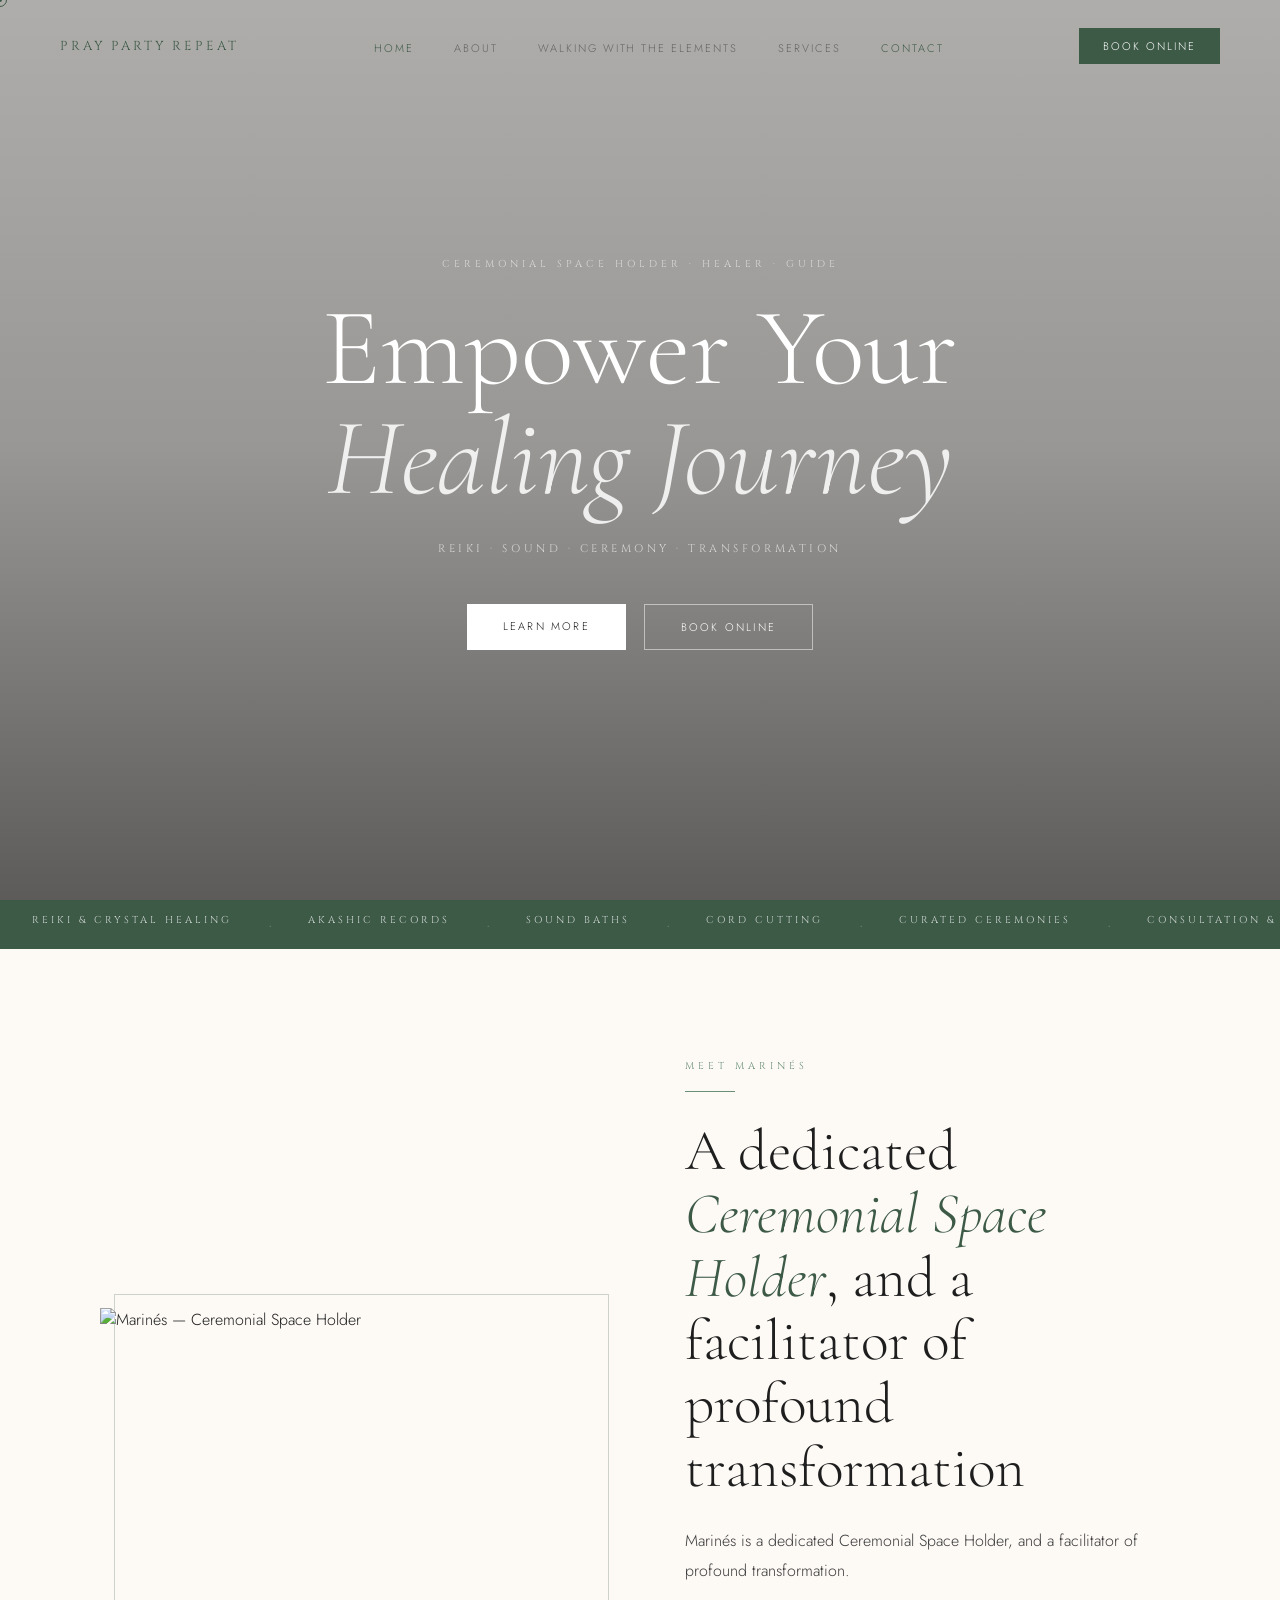
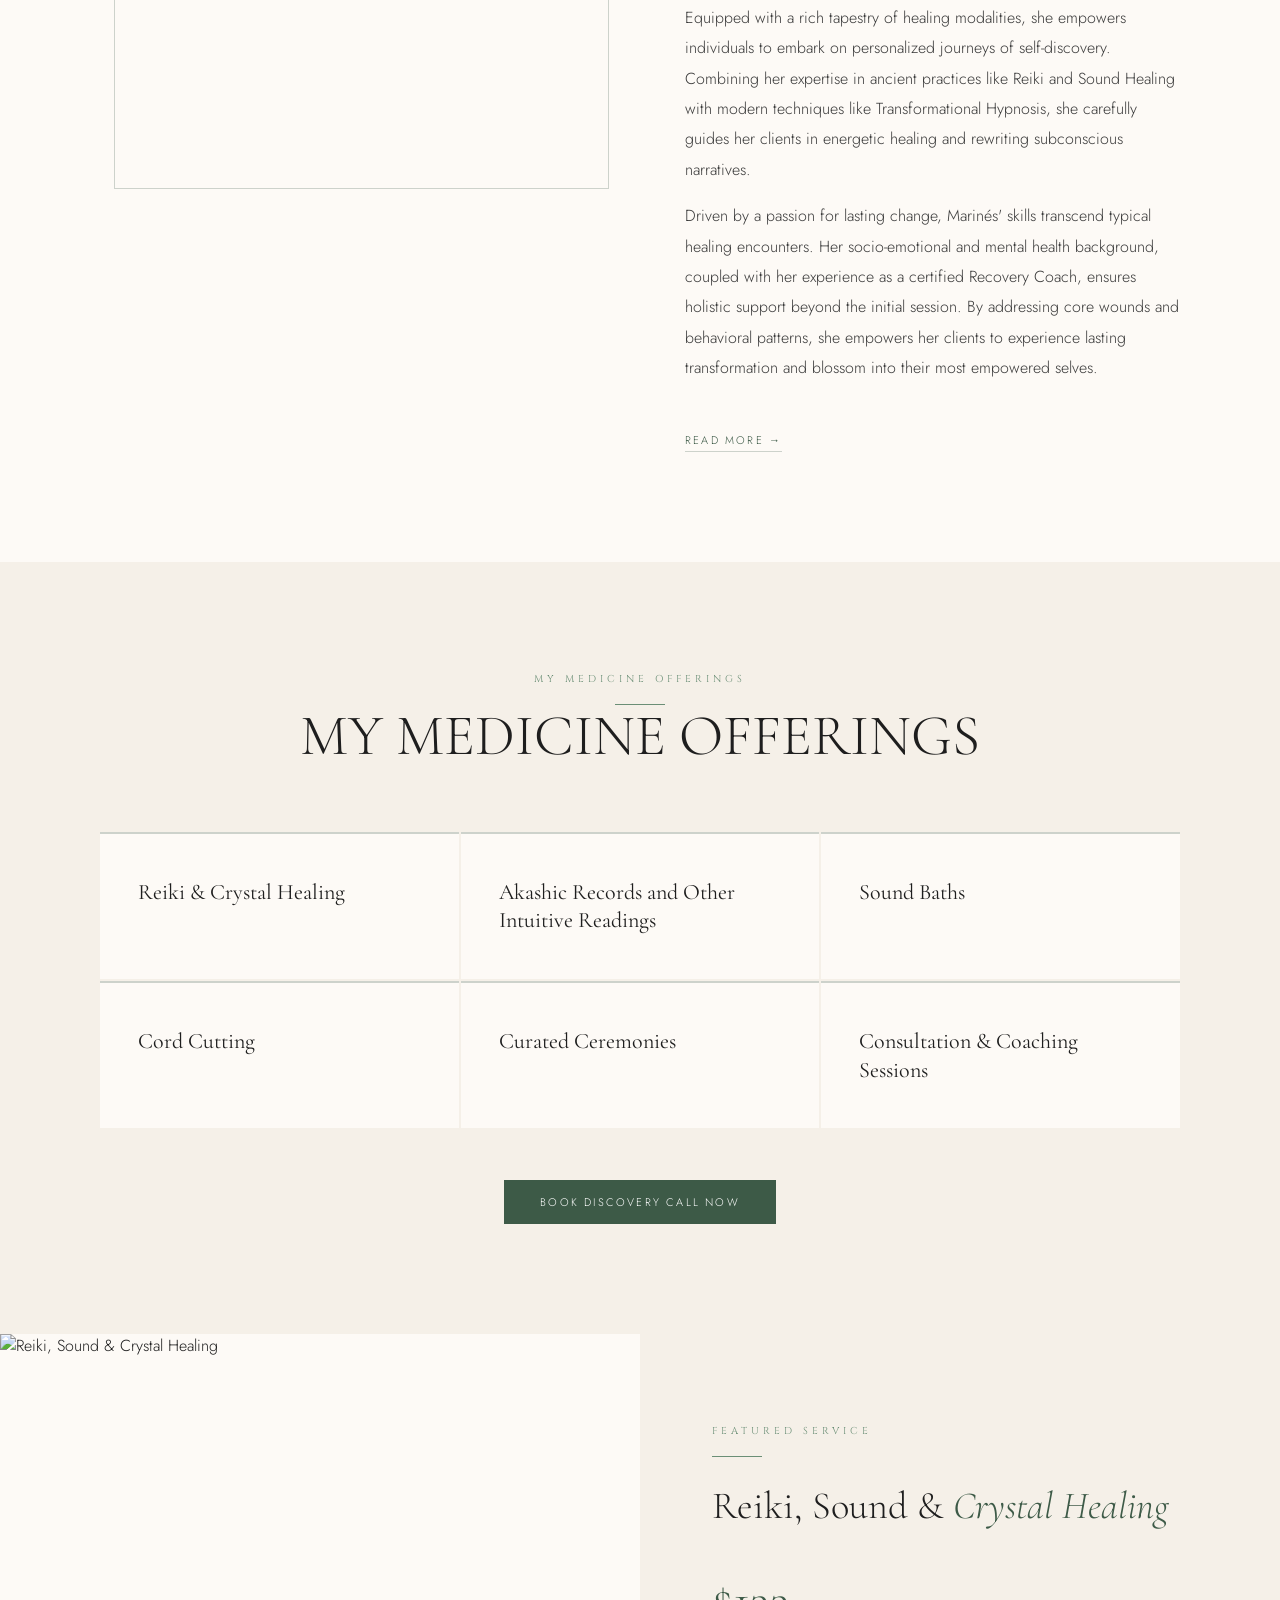
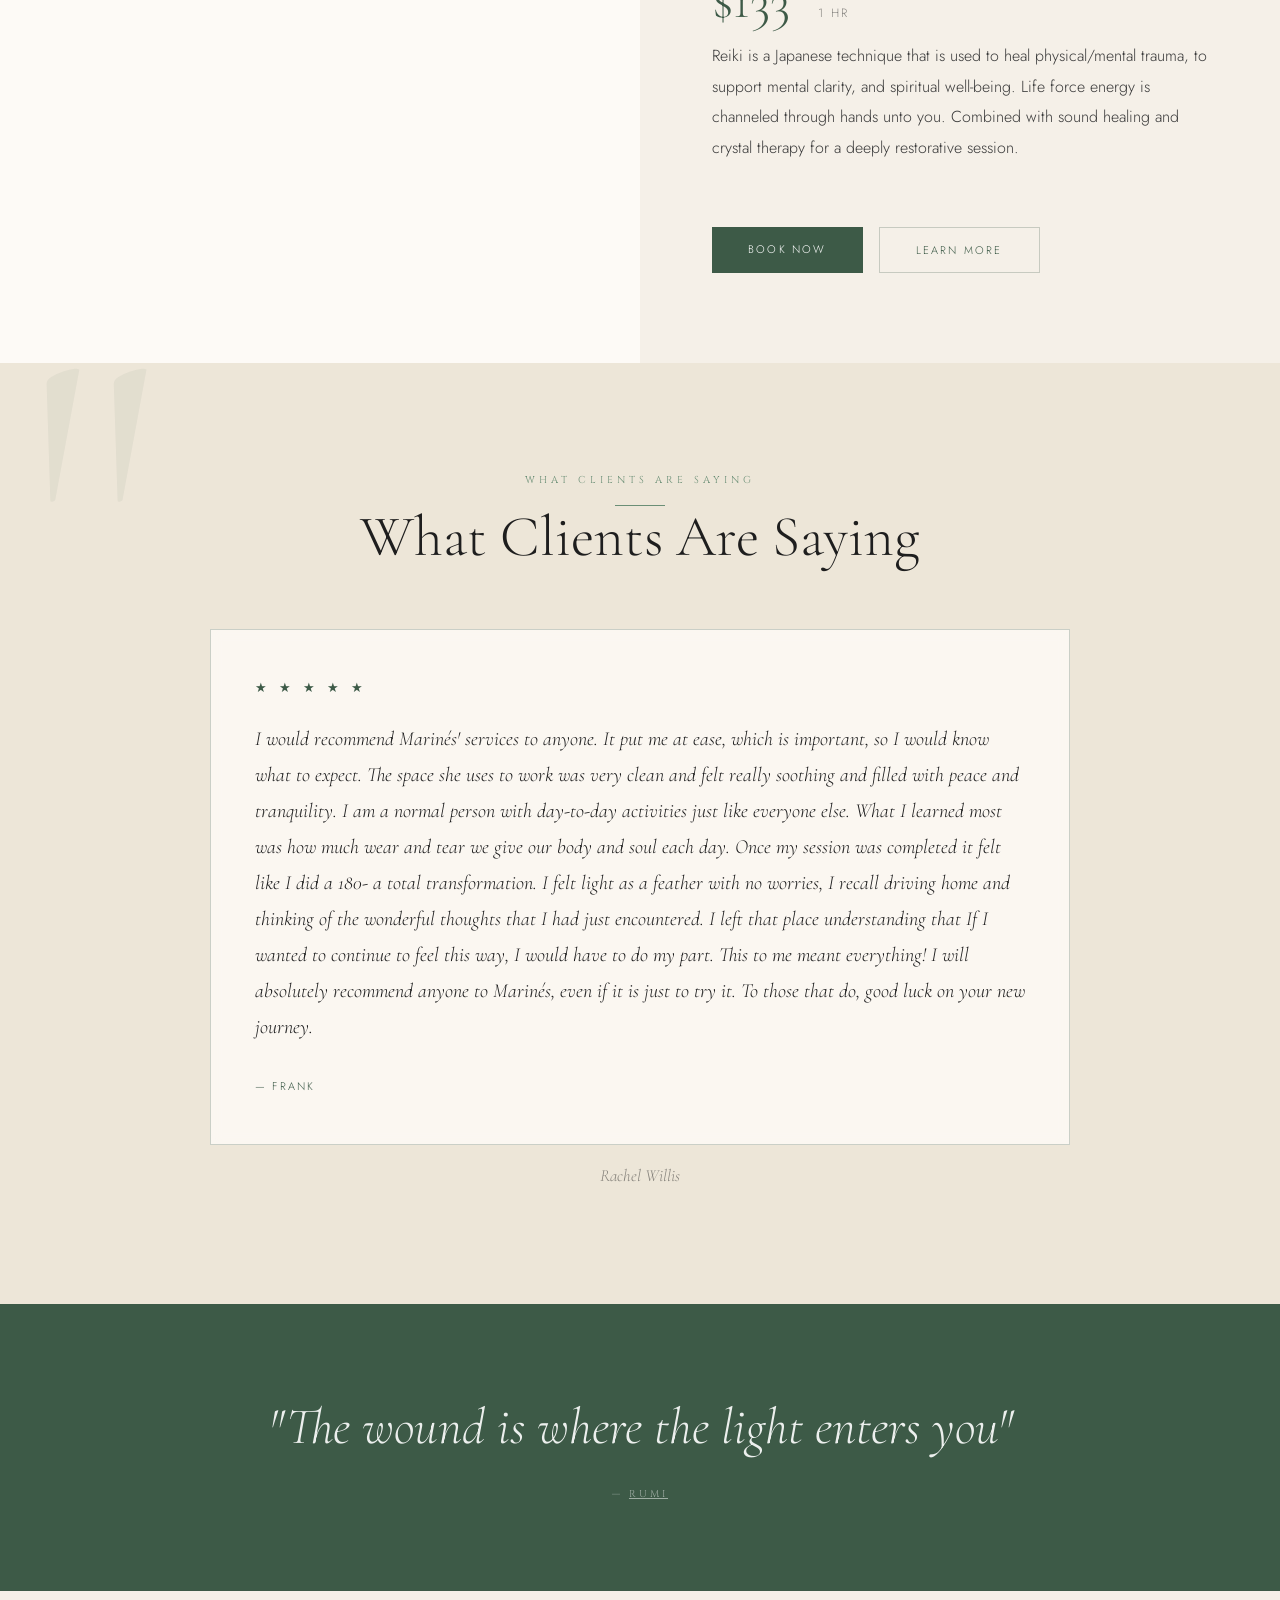
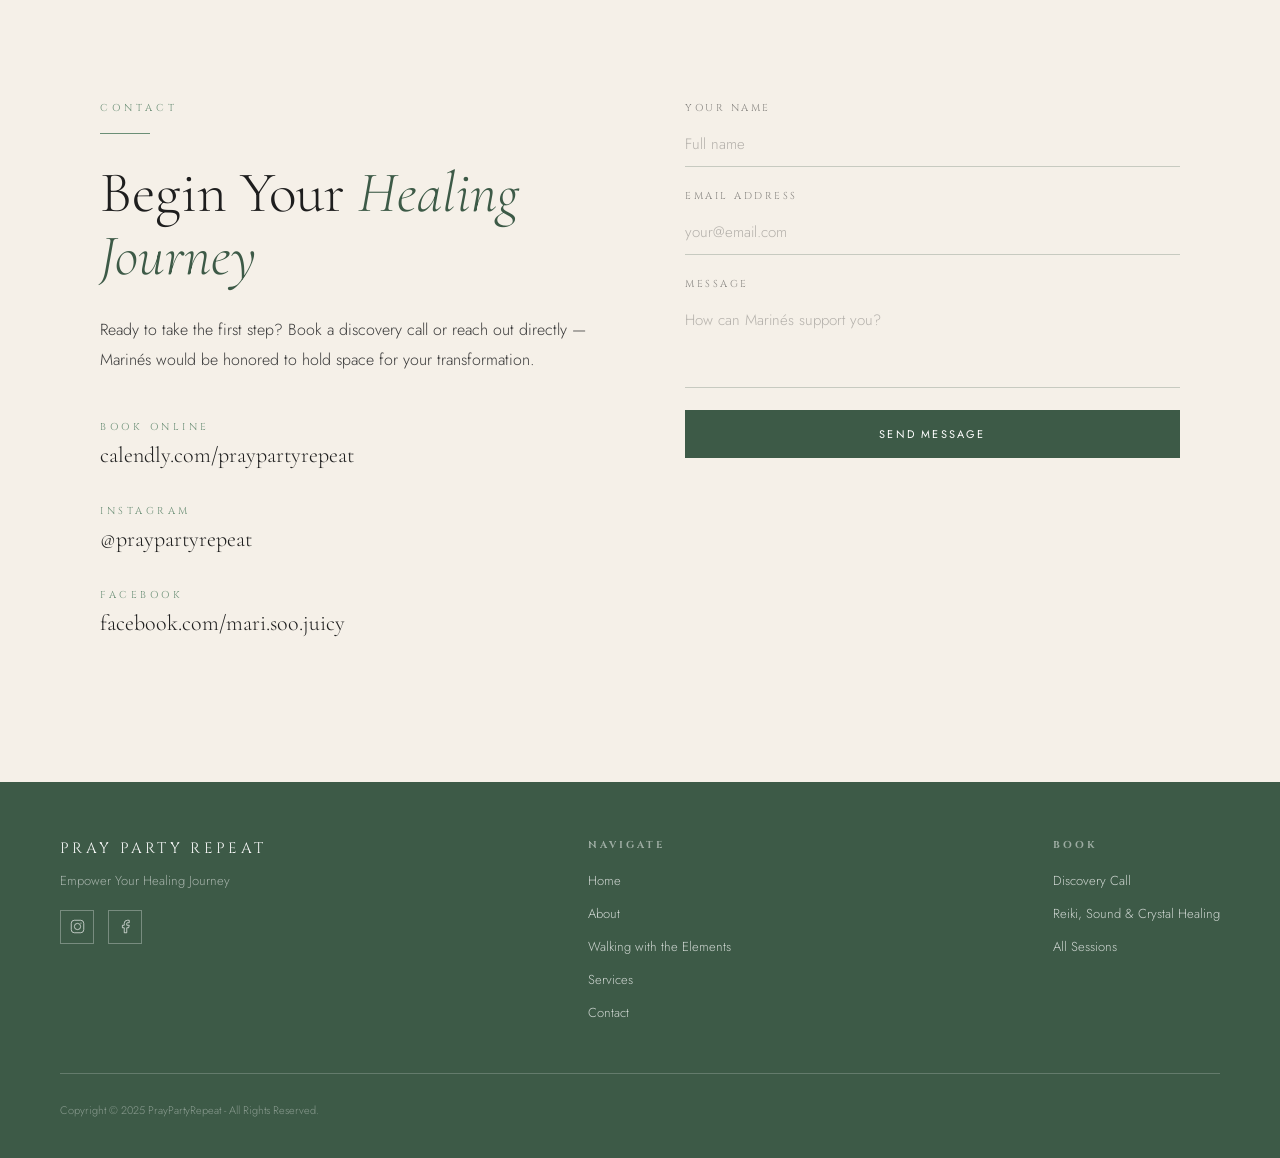
==== index.html @ ddaa94af "Initial commit" ====
<!DOCTYPE html>
<html lang="en">
<head>
<meta charset="UTF-8">
<meta name="viewport" content="width=device-width, initial-scale=1.0">
<title>Home | Praypartyrepeat</title>
<link rel="stylesheet" href="style.css">
<style>

/* ══ HERO ══════════════════════════════════════════════ */
#hero {
  position: relative;
  height: 100vh;
  min-height: 620px;
  display: flex; align-items: center; justify-content: center;
  overflow: hidden;
}
.hero-bg {
  position: absolute; inset: 0;
  background-image: url('https://static.wixstatic.com/media/854f5a_33ec8b5e81774286801f5e6cfd65f35c~mv2.jpg');
  background-size: cover;
  background-position: center;
  animation: kenburns 20s ease-in-out infinite alternate;
  transform-origin: center;
}
@keyframes kenburns {
  0%   { transform: scale(1.06) translate(0,0); }
  100% { transform: scale(1.14) translate(-1%,1.5%); }
}
.hero-overlay {
  position: absolute; inset: 0;
  background: linear-gradient(
    to bottom,
    rgba(30,30,30,0.35) 0%,
    rgba(30,30,30,0.45) 50%,
    rgba(30,30,30,0.72) 100%
  );
}
.hero-content {
  position: relative; z-index: 2;
  text-align: center;
  padding: 0 20px;
  opacity: 0;
  animation: fadeUp 1.3s 0.3s cubic-bezier(0.16,1,0.3,1) forwards;
}
@keyframes fadeUp {
  from { opacity:0; transform:translateY(30px); }
  to   { opacity:1; transform:translateY(0); }
}
.hero-title {
  font-family: 'Cormorant Garamond', serif;
  font-size: clamp(52px, 9vw, 110px);
  font-weight: 300;
  line-height: 1;
  color: #fff;
  margin: 20px 0 28px;
}
.hero-title em { font-style: italic; color: rgba(255,255,255,0.85); }
.hero-sub {
  font-family: 'Cinzel', serif;
  font-size: 11px;
  letter-spacing: 0.32em;
  text-transform: uppercase;
  color: rgba(255,255,255,0.65);
  margin-bottom: 48px;
}
.hero-eyebrow {
  font-family: 'Cinzel', serif;
  font-size: 10px;
  letter-spacing: 0.4em;
  text-transform: uppercase;
  color: rgba(255,255,255,0.6);
}
.hero-ctas { display:flex; gap:18px; justify-content:center; flex-wrap:wrap; }
.btn-white {
  display: inline-block;
  font-family: 'Jost', sans-serif;
  font-size: 11px;
  letter-spacing: 0.2em;
  text-transform: uppercase;
  color: var(--charcoal);
  background: #fff;
  padding: 14px 36px;
  text-decoration: none;
  transition: background 0.3s, color 0.3s;
}
.btn-white:hover { background: #f0f0f0; }
.btn-ghost-white {
  display: inline-block;
  font-family: 'Jost', sans-serif;
  font-size: 11px;
  letter-spacing: 0.2em;
  text-transform: uppercase;
  color: #fff;
  border: 1px solid rgba(255,255,255,0.5);
  padding: 14px 36px;
  text-decoration: none;
  transition: border-color 0.3s, background 0.3s;
}
.btn-ghost-white:hover { border-color: #fff; background: rgba(255,255,255,0.1); }

/* ══ MEET MARINÉS ══════════════════════════════════════ */
#meet {
  background: var(--bg);
}
.meet-grid {
  display: grid;
  grid-template-columns: 1fr 1fr;
  gap: 90px;
  align-items: center;
}
.meet-image-wrap {
  position: relative;
}
.meet-image-wrap::before {
  content: '';
  position: absolute;
  inset: -14px -14px 14px 14px;
  border: 1px solid var(--hairline);
  z-index: 0;
}
.meet-image-wrap img {
  position: relative; z-index: 1;
  width: 100%;
  aspect-ratio: 1/1;
  object-fit: cover;
  display: block;
}
.meet-text .body-text { max-width: 100%; margin-bottom: 16px; }

/* ══ OFFERINGS ═════════════════════════════════════════ */
#offerings {
  background: var(--bg2);
}
.offerings-header {
  text-align: center; margin-bottom: 64px;
}
.offerings-header .section-title { margin: 0 auto 0; }
.offerings-grid {
  display: grid;
  grid-template-columns: repeat(3, 1fr);
  gap: 2px;
  margin-bottom: 52px;
}
.offering-card {
  background: var(--bg);
  padding: 44px 38px;
  border-top: 2px solid var(--hairline);
  position: relative; overflow: hidden;
  transition: background 0.3s;
}
.offering-card::after {
  content: '';
  position: absolute; bottom:0; left:0; right:0; height:2px;
  background: var(--green);
  transform: scaleX(0); transform-origin: left;
  transition: transform 0.4s ease;
}
.offering-card:hover { background: var(--bg3); }
.offering-card:hover::after { transform: scaleX(1); }
.offering-name {
  font-family: 'Cormorant Garamond', serif;
  font-size: 22px;
  font-weight: 400;
  color: var(--charcoal);
  margin-bottom: 0;
  line-height: 1.3;
}
.offerings-cta { text-align: center; }

/* ══ FEATURED SERVICE ══════════════════════════════════ */
#featured {
  background: var(--bg);
  padding: 0;
}
.featured-inner {
  display: grid;
  grid-template-columns: 1fr 1fr;
}
.featured-image {
  position: relative; min-height: 560px; overflow: hidden;
}
.featured-image img {
  position: absolute; inset: 0;
  width: 100%; height: 100%;
  object-fit: cover;
  transition: transform 8s ease;
}
.featured-image:hover img { transform: scale(1.04); }
.featured-content {
  padding: 90px 72px;
  display: flex; flex-direction: column; justify-content: center;
  background: var(--bg2);
}
.featured-meta {
  display: flex; gap: 28px; align-items: baseline;
  margin: 22px 0 14px;
}
.featured-price {
  font-family: 'Cormorant Garamond', serif;
  font-size: 52px;
  font-weight: 300;
  color: var(--green);
  line-height: 1;
}
.featured-dur {
  font-family: 'Jost', sans-serif;
  font-size: 12px;
  letter-spacing: 0.18em;
  text-transform: uppercase;
  color: var(--muted);
}
.featured-content .body-text { max-width: 100%; margin-bottom: 32px; }

/* ══ TESTIMONIAL ═══════════════════════════════════════ */
#testimonials {
  background: var(--bg3);
  position: relative; overflow: hidden;
}
#testimonials::before {
  content: '"';
  position: absolute; top: -80px; left: 24px;
  font-family: 'Cormorant Garamond', serif;
  font-size: 480px;
  color: rgba(61,90,71,0.06);
  line-height: 1; pointer-events: none;
}
.testi-header { text-align: center; margin-bottom: 60px; position: relative; z-index:1; }
.testi-card {
  background: rgba(253,250,246,0.85);
  backdrop-filter: blur(6px);
  border: 1px solid var(--hairline);
  padding: 48px 44px;
  position: relative; z-index: 1;
  max-width: 860px; margin: 0 auto;
}
.testi-stars { color: var(--green); font-size: 13px; letter-spacing: 4px; margin-bottom: 24px; }
.testi-text {
  font-family: 'Cormorant Garamond', serif;
  font-size: 20px; font-weight: 300; font-style: italic;
  line-height: 1.8; color: var(--charcoal);
  margin-bottom: 28px;
}
.testi-author {
  font-family: 'Jost', sans-serif;
  font-size: 11px; letter-spacing: 0.2em; text-transform: uppercase;
  color: var(--green);
}

/* ══ QUOTE BANNER ══════════════════════════════════════ */
#quote-banner {
  background: var(--green);
  padding: 88px 0;
  text-align: center;
}
.quote-text {
  font-family: 'Cormorant Garamond', serif;
  font-size: clamp(28px, 4vw, 52px);
  font-weight: 300; font-style: italic;
  color: rgba(255,255,255,0.9);
  line-height: 1.4;
  margin-bottom: 16px;
}
.quote-attr {
  font-family: 'Cinzel', serif;
  font-size: 10px; letter-spacing: 0.3em; text-transform: uppercase;
  color: rgba(255,255,255,0.5);
}
.quote-attr a { color: inherit; }

/* ══ CONTACT ═══════════════════════════════════════════ */
#contact {
  background: var(--bg2);
}
.contact-grid {
  display: grid; grid-template-columns: 1fr 1fr; gap: 90px; align-items: start;
}
.contact-item { margin-bottom: 36px; }
.contact-label {
  font-family: 'Cinzel', serif; font-size: 10px; letter-spacing: 0.35em;
  text-transform: uppercase; color: var(--green-lt); margin-bottom: 8px; display: block;
}
.contact-value {
  font-family: 'Cormorant Garamond', serif;
  font-size: 22px; font-weight: 300; color: var(--charcoal); text-decoration: none;
  transition: color 0.3s;
}
.contact-value:hover { color: var(--green); }
.contact-form { display: flex; flex-direction: column; gap: 22px; }

/* ══ RESPONSIVE ════════════════════════════════════════ */
@media (max-width: 900px) {
  .meet-grid, .featured-inner, .contact-grid { grid-template-columns: 1fr; gap: 48px; }
  .featured-image { min-height: 300px; }
  .featured-content { padding: 56px 24px; }
  .offerings-grid { grid-template-columns: 1fr 1fr; }
}
@media (max-width: 600px) {
  .offerings-grid { grid-template-columns: 1fr; }
}
</style>
</head>
<body>

<!-- ══ HERO ══════════════════════════════════════════ -->
<section id="hero">
  <div class="hero-bg"></div>
  <div class="hero-overlay"></div>
  <div class="hero-content">
    <span class="hero-eyebrow">Ceremonial Space Holder · Healer · Guide</span>
    <h1 class="hero-title">Empower Your<br><em>Healing Journey</em></h1>
    <p class="hero-sub">Reiki · Sound · Ceremony · Transformation</p>
    <div class="hero-ctas">
      <a href="#meet" class="btn-white">Learn More</a>
      <a href="https://calendly.com/praypartyrepeat" target="_blank" class="btn-ghost-white">Book Online</a>
    </div>
  </div>
</section>

<!-- ══ MARQUEE ════════════════════════════════════════ -->
<div class="marquee-strip">
  <div class="marquee-track">
    <span class="marquee-item">Reiki &amp; Crystal Healing</span><span class="marquee-sep">·</span>
    <span class="marquee-item">Akashic Records</span><span class="marquee-sep">·</span>
    <span class="marquee-item">Sound Baths</span><span class="marquee-sep">·</span>
    <span class="marquee-item">Cord Cutting</span><span class="marquee-sep">·</span>
    <span class="marquee-item">Curated Ceremonies</span><span class="marquee-sep">·</span>
    <span class="marquee-item">Consultation &amp; Coaching</span><span class="marquee-sep">·</span>
    <span class="marquee-item">Transformational Hypnosis</span><span class="marquee-sep">·</span>
    <span class="marquee-item">Recovery Coaching</span><span class="marquee-sep">·</span>
    <!-- duplicate for seamless loop -->
    <span class="marquee-item">Reiki &amp; Crystal Healing</span><span class="marquee-sep">·</span>
    <span class="marquee-item">Akashic Records</span><span class="marquee-sep">·</span>
    <span class="marquee-item">Sound Baths</span><span class="marquee-sep">·</span>
    <span class="marquee-item">Cord Cutting</span><span class="marquee-sep">·</span>
    <span class="marquee-item">Curated Ceremonies</span><span class="marquee-sep">·</span>
    <span class="marquee-item">Consultation &amp; Coaching</span><span class="marquee-sep">·</span>
    <span class="marquee-item">Transformational Hypnosis</span><span class="marquee-sep">·</span>
    <span class="marquee-item">Recovery Coaching</span><span class="marquee-sep">·</span>
  </div>
</div>

<!-- ══ MEET MARINÉS ══════════════════════════════════ -->
<section id="meet">
  <div class="container">
    <div class="meet-grid">
      <div class="meet-image-wrap reveal">
        <img
          src="https://static.wixstatic.com/media/854f5a_abb4bfe8234c4489b381d0831a2d2a1b~mv2.jpeg/v1/crop/x_105,y_0,w_796,h_796/fill/w_840,h_840,al_c,q_85,usm_0.66_1.00_0.01,enc_avif,quality_auto/unnamed.jpeg"
          alt="Marinés — Ceremonial Space Holder"
        />
      </div>
      <div class="meet-text reveal d2">
        <span class="eyebrow">Meet Marinés</span>
        <div class="hairline"></div>
        <h2 class="section-title">A dedicated <em>Ceremonial Space Holder</em>, and a facilitator of profound transformation</h2>
        <p class="body-text">
          Marinés is a dedicated Ceremonial Space Holder, and a facilitator of profound transformation.
        </p>
        <p class="body-text" style="margin-top:14px;">
          Equipped with a rich tapestry of healing modalities, she empowers individuals to embark on personalized journeys of self-discovery. Combining her expertise in ancient practices like Reiki and Sound Healing with modern techniques like Transformational Hypnosis, she carefully guides her clients in energetic healing and rewriting subconscious narratives.
        </p>
        <p class="body-text" style="margin-top:14px;">
          Driven by a passion for lasting change, Marinés' skills transcend typical healing encounters. Her socio-emotional and mental health background, coupled with her experience as a certified Recovery Coach, ensures holistic support beyond the initial session. By addressing core wounds and behavioral patterns, she empowers her clients to experience lasting transformation and blossom into their most empowered selves.
        </p>
        <a href="about.html" class="text-link" style="margin-top:32px;">Read More →</a>
      </div>
    </div>
  </div>
</section>

<!-- ══ MY MEDICINE OFFERINGS ════════════════════════ -->
<section id="offerings">
  <div class="container">
    <div class="offerings-header reveal">
      <span class="eyebrow">My Medicine Offerings</span>
      <div class="hairline" style="margin:0 auto 0;"></div>
      <h2 class="section-title" style="text-align:center;">MY MEDICINE OFFERINGS</h2>
    </div>
    <div class="offerings-grid">
      <div class="offering-card reveal d1">
        <p class="offering-name">Reiki &amp; Crystal Healing</p>
      </div>
      <div class="offering-card reveal d2">
        <p class="offering-name">Akashic Records and Other Intuitive Readings</p>
      </div>
      <div class="offering-card reveal d3">
        <p class="offering-name">Sound Baths</p>
      </div>
      <div class="offering-card reveal d1">
        <p class="offering-name">Cord Cutting</p>
      </div>
      <div class="offering-card reveal d2">
        <p class="offering-name">Curated Ceremonies</p>
      </div>
      <div class="offering-card reveal d3">
        <p class="offering-name">Consultation &amp; Coaching Sessions</p>
      </div>
    </div>
    <div class="offerings-cta reveal">
      <a href="https://calendly.com/praypartyrepeat/discoverycall" target="_blank" class="btn-green">Book Discovery Call Now</a>
    </div>
  </div>
</section>

<!-- ══ FEATURED SERVICE ══════════════════════════════ -->
<section id="featured">
  <div class="featured-inner">
    <div class="featured-image">
      <img
        src="https://static.wixstatic.com/media/aedf10ba6399447b826d02bc75d03bd6.jpg/v1/fill/w_1200,h_800,al_c,q_85,usm_0.66_1.00_0.01,enc_avif,quality_auto/aedf10ba6399447b826d02bc75d03bd6.jpg"
        alt="Reiki, Sound &amp; Crystal Healing"
      />
    </div>
    <div class="featured-content">
      <span class="eyebrow">Featured Service</span>
      <div class="hairline"></div>
      <h2 class="section-title" style="font-size:clamp(30px,3vw,46px);">
        <a href="services.html" style="text-decoration:none;color:inherit;">Reiki, Sound &amp; <em>Crystal Healing</em></a>
      </h2>
      <div class="featured-meta">
        <span class="featured-price">$133</span>
        <span class="featured-dur">1 hr</span>
      </div>
      <p class="body-text">
        Reiki is a Japanese technique that is used to heal physical/mental trauma, to support mental clarity, and spiritual well-being. Life force energy is channeled through hands unto you. Combined with sound healing and crystal therapy for a deeply restorative session.
      </p>
      <div style="margin-top:32px; display:flex; gap:16px; flex-wrap:wrap;">
        <a href="https://calendly.com/praypartyrepeat/remotehealing" target="_blank" class="btn-green">Book Now</a>
        <a href="services.html" class="btn-outline">Learn More</a>
      </div>
    </div>
  </div>
</section>

<!-- ══ TESTIMONIALS ══════════════════════════════════ -->
<section id="testimonials">
  <div class="container">
    <div class="testi-header reveal">
      <span class="eyebrow">What Clients Are Saying</span>
      <div class="hairline" style="margin:0 auto;"></div>
      <h2 class="section-title" style="text-align:center;">What Clients Are Saying</h2>
    </div>
    <div class="testi-card reveal d2">
      <div class="testi-stars">★ ★ ★ ★ ★</div>
      <p class="testi-text">
        I would recommend Marinés' services to anyone. It put me at ease, which is important, so I would know what to expect. The space she uses to work was very clean and felt really soothing and filled with peace and tranquility. I am a normal person with day-to-day activities just like everyone else. What I learned most was how much wear and tear we give our body and soul each day. Once my session was completed it felt like I did a 180- a total transformation. I felt light as a feather with no worries, I recall driving home and thinking of the wonderful thoughts that I had just encountered. I left that place understanding that If I wanted to continue to feel this way, I would have to do my part. This to me meant everything! I will absolutely recommend anyone to Marinés, even if it is just to try it. To those that do, good luck on your new journey.
      </p>
      <span class="testi-author">— Frank</span>
    </div>
    <div style="text-align:center; margin-top:20px; color: var(--muted); font-family:'Cormorant Garamond',serif; font-size:17px; font-style:italic; padding-bottom:8px;" class="reveal d3">
      Rachel Willis
    </div>
  </div>
</section>

<!-- ══ QUOTE BANNER ══════════════════════════════════ -->
<section id="quote-banner">
  <div class="container">
    <p class="quote-text reveal">"The wound is where the light enters you"</p>
    <span class="quote-attr reveal d2">— <a href="https://meetlalo.com/" target="_blank">Rumi</a></span>
  </div>
</section>

<!-- ══ CONTACT ════════════════════════════════════════ -->
<section id="contact">
  <div class="container">
    <div class="contact-grid">
      <div class="reveal">
        <span class="eyebrow">Contact</span>
        <div class="hairline"></div>
        <h2 class="section-title">Begin Your <em>Healing Journey</em></h2>
        <p class="body-text" style="margin-bottom:44px;">
          Ready to take the first step? Book a discovery call or reach out directly — Marinés would be honored to hold space for your transformation.
        </p>
        <div class="contact-item">
          <span class="contact-label">Book Online</span>
          <a href="https://calendly.com/praypartyrepeat" target="_blank" class="contact-value">calendly.com/praypartyrepeat</a>
        </div>
        <div class="contact-item">
          <span class="contact-label">Instagram</span>
          <a href="https://www.instagram.com/praypartyrepeat/" target="_blank" class="contact-value">@praypartyrepeat</a>
        </div>
        <div class="contact-item">
          <span class="contact-label">Facebook</span>
          <a href="https://www.facebook.com/mari.soo.juicy" target="_blank" class="contact-value">facebook.com/mari.soo.juicy</a>
        </div>
      </div>
      <div class="reveal d2">
        <form class="contact-form" onsubmit="return false;">
          <div class="form-field">
            <label class="form-label">Your Name</label>
            <input class="form-input" type="text" placeholder="Full name">
          </div>
          <div class="form-field">
            <label class="form-label">Email Address</label>
            <input class="form-input" type="email" placeholder="your@email.com">
          </div>
          <div class="form-field">
            <label class="form-label">Message</label>
            <textarea class="form-textarea" placeholder="How can Marinés support you?"></textarea>
          </div>
          <div>
            <button type="submit" class="btn-green" style="width:100%;padding:16px;border:none;font-size:11px;letter-spacing:0.2em;text-transform:uppercase;font-family:'Jost',sans-serif;">Send Message</button>
          </div>
        </form>
      </div>
    </div>
  </div>
</section>

<script src="nav.js"></script>
</body>
</html>
---- style.css ----
/* ═══════════════════════════════════════════════
   PRAY PARTY REPEAT — SHARED STYLES
   Palette: original site warm whites / sage greens
   Structure: inoneheart layout system
═══════════════════════════════════════════════ */

@import url('https://fonts.googleapis.com/css2?family=Cormorant+Garamond:ital,wght@0,300;0,400;0,600;1,300;1,400&family=Cinzel:wght@400;500&family=Jost:wght@300;400;500&display=swap');

*, *::before, *::after { margin: 0; padding: 0; box-sizing: border-box; }

:root {
  --bg:       #FDFAF6;
  --bg2:      #F5F0E8;
  --bg3:      #EDE6D8;
  --green:    #3D5A47;
  --green2:   #4E7060;
  --green-lt: #6B8F76;
  --green-dim: rgba(61,90,71,0.08);
  --charcoal: #1E1E1E;
  --body:     #3A3A3A;
  --muted:    rgba(30,30,30,0.5);
  --hairline:  rgba(61,90,71,0.25);
  --white:    #FFFFFF;
}

html { scroll-behavior: smooth; }

body {
  background: var(--bg);
  color: var(--charcoal);
  font-family: 'Jost', sans-serif;
  font-weight: 300;
  overflow-x: hidden;
  cursor: none;
}

/* ── CURSOR ──────────────────────────────── */
html, html *, html *::before, html *::after { cursor: none !important; }
#cursor {
  width: 14px; height: 14px;
  border: 1px solid var(--green);
  border-radius: 50%;
  position: fixed; top: 0; left: 0;
  pointer-events: none; z-index: 9999;
  transition: transform 0.15s ease, background 0.15s ease;
  margin: -7px 0 0 -7px;
}
#cursor-dot {
  width: 4px; height: 4px;
  background: var(--green);
  border-radius: 50%;
  position: fixed; top: 0; left: 0;
  pointer-events: none; z-index: 9999;
  margin: -2px 0 0 -2px;
}

/* ── NAV ──────────────────────────────────── */
nav {
  position: fixed; top: 0; left: 0; right: 0;
  z-index: 100;
  padding: 28px 60px;
  display: flex; align-items: center; justify-content: space-between;
  transition: background 0.4s, backdrop-filter 0.4s, padding 0.4s, box-shadow 0.4s;
}
nav.scrolled {
  background: rgba(253,250,246,0.92);
  backdrop-filter: blur(16px);
  -webkit-backdrop-filter: blur(16px);
  padding: 16px 60px;
  box-shadow: 0 1px 0 var(--hairline);
}
.nav-brand {
  font-family: 'Cinzel', serif;
  font-size: 13px;
  letter-spacing: 0.22em;
  color: var(--green);
  text-decoration: none;
  text-transform: uppercase;
}
.nav-links {
  display: flex; gap: 40px; list-style: none;
}
.nav-links a {
  font-family: 'Jost', sans-serif;
  font-size: 11px;
  letter-spacing: 0.18em;
  text-transform: uppercase;
  color: var(--muted);
  text-decoration: none;
  transition: color 0.3s;
}
.nav-links a:hover,
.nav-links a.active { color: var(--green); }
.nav-cta {
  font-family: 'Jost', sans-serif;
  font-size: 11px;
  letter-spacing: 0.18em;
  text-transform: uppercase;
  color: var(--white);
  background: var(--green);
  padding: 10px 24px;
  text-decoration: none;
  transition: background 0.3s;
}
.nav-cta:hover { background: var(--green2); }

/* ── SECTION SHARED ──────────────────────── */
section { padding: 110px 0; }
.container { max-width: 1200px; margin: 0 auto; padding: 0 60px; }

.eyebrow {
  font-family: 'Cinzel', serif;
  font-size: 10px;
  letter-spacing: 0.4em;
  text-transform: uppercase;
  color: var(--green-lt);
  display: block;
  margin-bottom: 18px;
}
.hairline { width: 50px; height: 1px; background: var(--green-lt); margin-bottom: 28px; }
.section-title {
  font-family: 'Cormorant Garamond', serif;
  font-size: clamp(38px, 4.5vw, 58px);
  font-weight: 300;
  line-height: 1.1;
  margin-bottom: 26px;
  color: var(--charcoal);
}
.section-title em { font-style: italic; color: var(--green); }
.body-text {
  font-size: 16px;
  line-height: 1.9;
  color: var(--body);
  max-width: 580px;
}

/* ── BUTTONS ──────────────────────────────── */
.btn-green {
  display: inline-block;
  font-family: 'Jost', sans-serif;
  font-size: 11px;
  letter-spacing: 0.2em;
  text-transform: uppercase;
  color: var(--white);
  background: var(--green);
  padding: 14px 36px;
  text-decoration: none;
  border: none;
  transition: background 0.3s;
}
.btn-green:hover { background: var(--green2); }
.btn-outline {
  display: inline-block;
  font-family: 'Jost', sans-serif;
  font-size: 11px;
  letter-spacing: 0.2em;
  text-transform: uppercase;
  color: var(--green);
  border: 1px solid var(--hairline);
  padding: 14px 36px;
  text-decoration: none;
  transition: border-color 0.3s, background 0.3s, color 0.3s;
}
.btn-outline:hover { border-color: var(--green); background: var(--green-dim); }
.text-link {
  display: inline-block;
  font-family: 'Jost', sans-serif;
  font-size: 11px;
  letter-spacing: 0.2em;
  text-transform: uppercase;
  color: var(--green);
  text-decoration: none;
  border-bottom: 1px solid var(--hairline);
  padding-bottom: 3px;
  transition: border-color 0.3s;
}
.text-link:hover { border-color: var(--green); }

/* ── MARQUEE ──────────────────────────────── */
.marquee-strip {
  background: var(--green);
  overflow: hidden;
  padding: 13px 0;
}
.marquee-track {
  display: flex;
  white-space: nowrap;
  animation: marquee 32s linear infinite;
}
@keyframes marquee {
  from { transform: translateX(0); }
  to   { transform: translateX(-50%); }
}
.marquee-item {
  font-family: 'Cinzel', serif;
  font-size: 10px;
  letter-spacing: 0.3em;
  text-transform: uppercase;
  color: rgba(255,255,255,0.75);
  padding: 0 32px;
}
.marquee-sep { color: rgba(255,255,255,0.3); padding: 0 4px; }

/* ── SCROLL REVEAL ────────────────────────── */
.reveal {
  opacity: 0;
  transform: translateY(36px);
  transition: opacity 0.9s cubic-bezier(0.16,1,0.3,1),
              transform 0.9s cubic-bezier(0.16,1,0.3,1);
}
.reveal.visible { opacity: 1; transform: translateY(0); }
.d1 { transition-delay: 0.1s; }
.d2 { transition-delay: 0.2s; }
.d3 { transition-delay: 0.3s; }
.d4 { transition-delay: 0.4s; }
.d5 { transition-delay: 0.5s; }

/* ── PAGE HERO (inner pages) ─────────────── */
.page-hero {
  padding: 160px 0 90px;
  background: var(--bg2);
  border-bottom: 1px solid var(--hairline);
}
.page-hero .eyebrow { margin-bottom: 14px; }
.page-hero-title {
  font-family: 'Cormorant Garamond', serif;
  font-size: clamp(48px, 6vw, 80px);
  font-weight: 300;
  line-height: 1.05;
  color: var(--charcoal);
}
.page-hero-title em { font-style: italic; color: var(--green); }

/* ── FOOTER ───────────────────────────────── */
footer {
  background: var(--green);
  padding: 56px 60px 40px;
}
.footer-top {
  max-width: 1200px; margin: 0 auto;
  display: flex; justify-content: space-between; align-items: flex-start;
  padding-bottom: 40px;
  border-bottom: 1px solid rgba(255,255,255,0.2);
}
.footer-brand {
  font-family: 'Cinzel', serif;
  font-size: 15px;
  letter-spacing: 0.22em;
  color: rgba(255,255,255,0.95);
  text-transform: uppercase;
  margin-bottom: 12px;
  display: block;
}
.footer-tagline {
  font-size: 13px;
  color: rgba(255,255,255,0.55);
  font-family: 'Jost', sans-serif;
}
.footer-links-col h4 {
  font-family: 'Cinzel', serif;
  font-size: 10px;
  letter-spacing: 0.3em;
  text-transform: uppercase;
  color: rgba(255,255,255,0.5);
  margin-bottom: 16px;
}
.footer-links-col ul { list-style: none; }
.footer-links-col li { margin-bottom: 10px; }
.footer-links-col a {
  font-size: 13px;
  color: rgba(255,255,255,0.75);
  text-decoration: none;
  font-family: 'Jost', sans-serif;
  transition: color 0.3s;
}
.footer-links-col a:hover { color: #fff; }
.footer-social { display: flex; gap: 14px; margin-top: 6px; }
.footer-social a {
  width: 34px; height: 34px;
  border: 1px solid rgba(255,255,255,0.3);
  display: flex; align-items: center; justify-content: center;
  color: rgba(255,255,255,0.7);
  text-decoration: none;
  transition: border-color 0.3s, color 0.3s;
}
.footer-social a:hover { border-color: #fff; color: #fff; }
.footer-bottom {
  max-width: 1200px; margin: 28px auto 0;
  display: flex; justify-content: space-between; align-items: center;
}
.footer-copy {
  font-size: 11px;
  color: rgba(255,255,255,0.4);
  font-family: 'Jost', sans-serif;
}

/* ── FORM ─────────────────────────────────── */
.form-field { display: flex; flex-direction: column; gap: 7px; }
.form-label {
  font-family: 'Cinzel', serif;
  font-size: 10px;
  letter-spacing: 0.25em;
  text-transform: uppercase;
  color: var(--muted);
}
.form-input, .form-textarea {
  background: transparent;
  border: none;
  border-bottom: 1px solid var(--hairline);
  color: var(--charcoal);
  font-family: 'Jost', sans-serif;
  font-size: 15px;
  font-weight: 300;
  padding: 11px 0;
  outline: none;
  transition: border-color 0.3s;
  width: 100%;
}
.form-input:focus, .form-textarea:focus { border-bottom-color: var(--green); }
.form-textarea { resize: none; height: 90px; }
::placeholder { color: rgba(30,30,30,0.3); }

/* ── RESPONSIVE ───────────────────────────── */
@media (max-width: 900px) {
  nav, nav.scrolled { padding: 18px 24px; }
  .nav-links { display: none; }
  .container { padding: 0 24px; }
  section { padding: 72px 0; }
  .page-hero { padding: 120px 0 60px; }
  .footer-top { flex-direction: column; gap: 36px; }
  .footer-bottom { flex-direction: column; gap: 12px; text-align: center; }
}
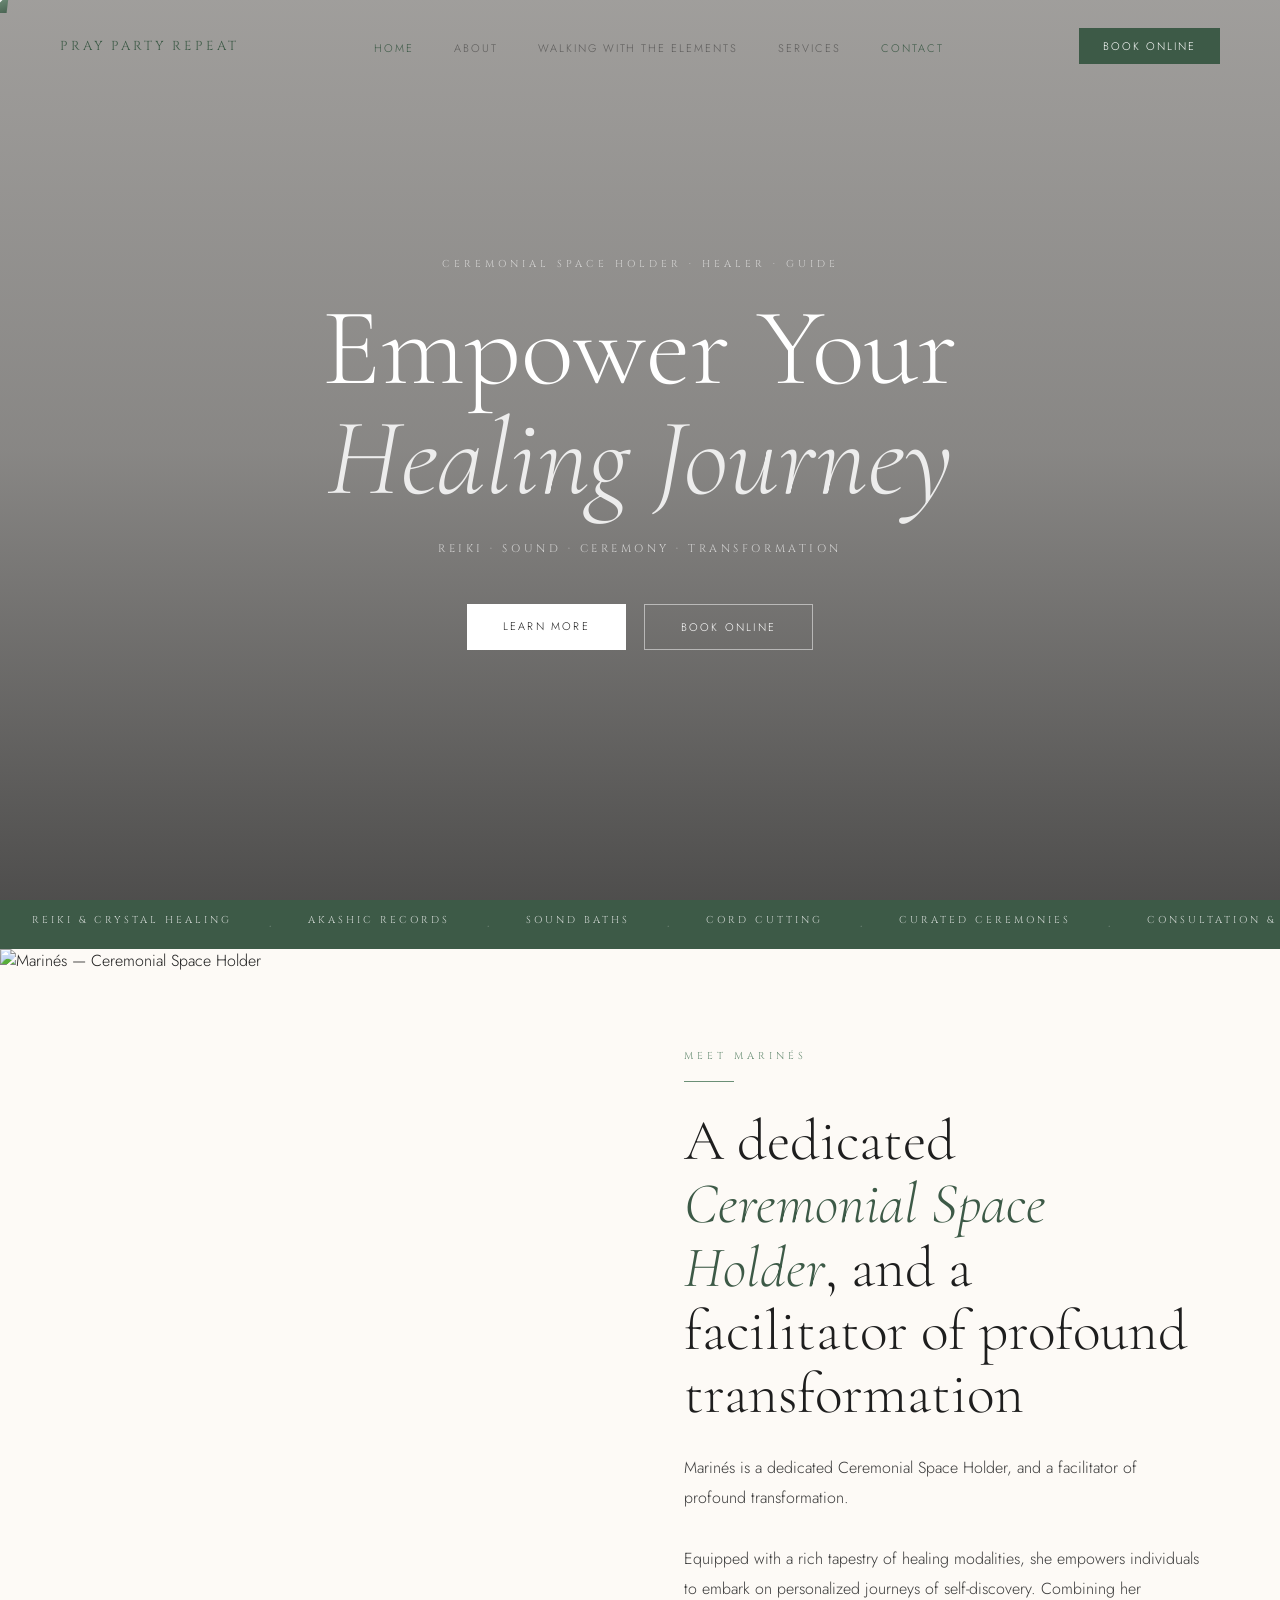
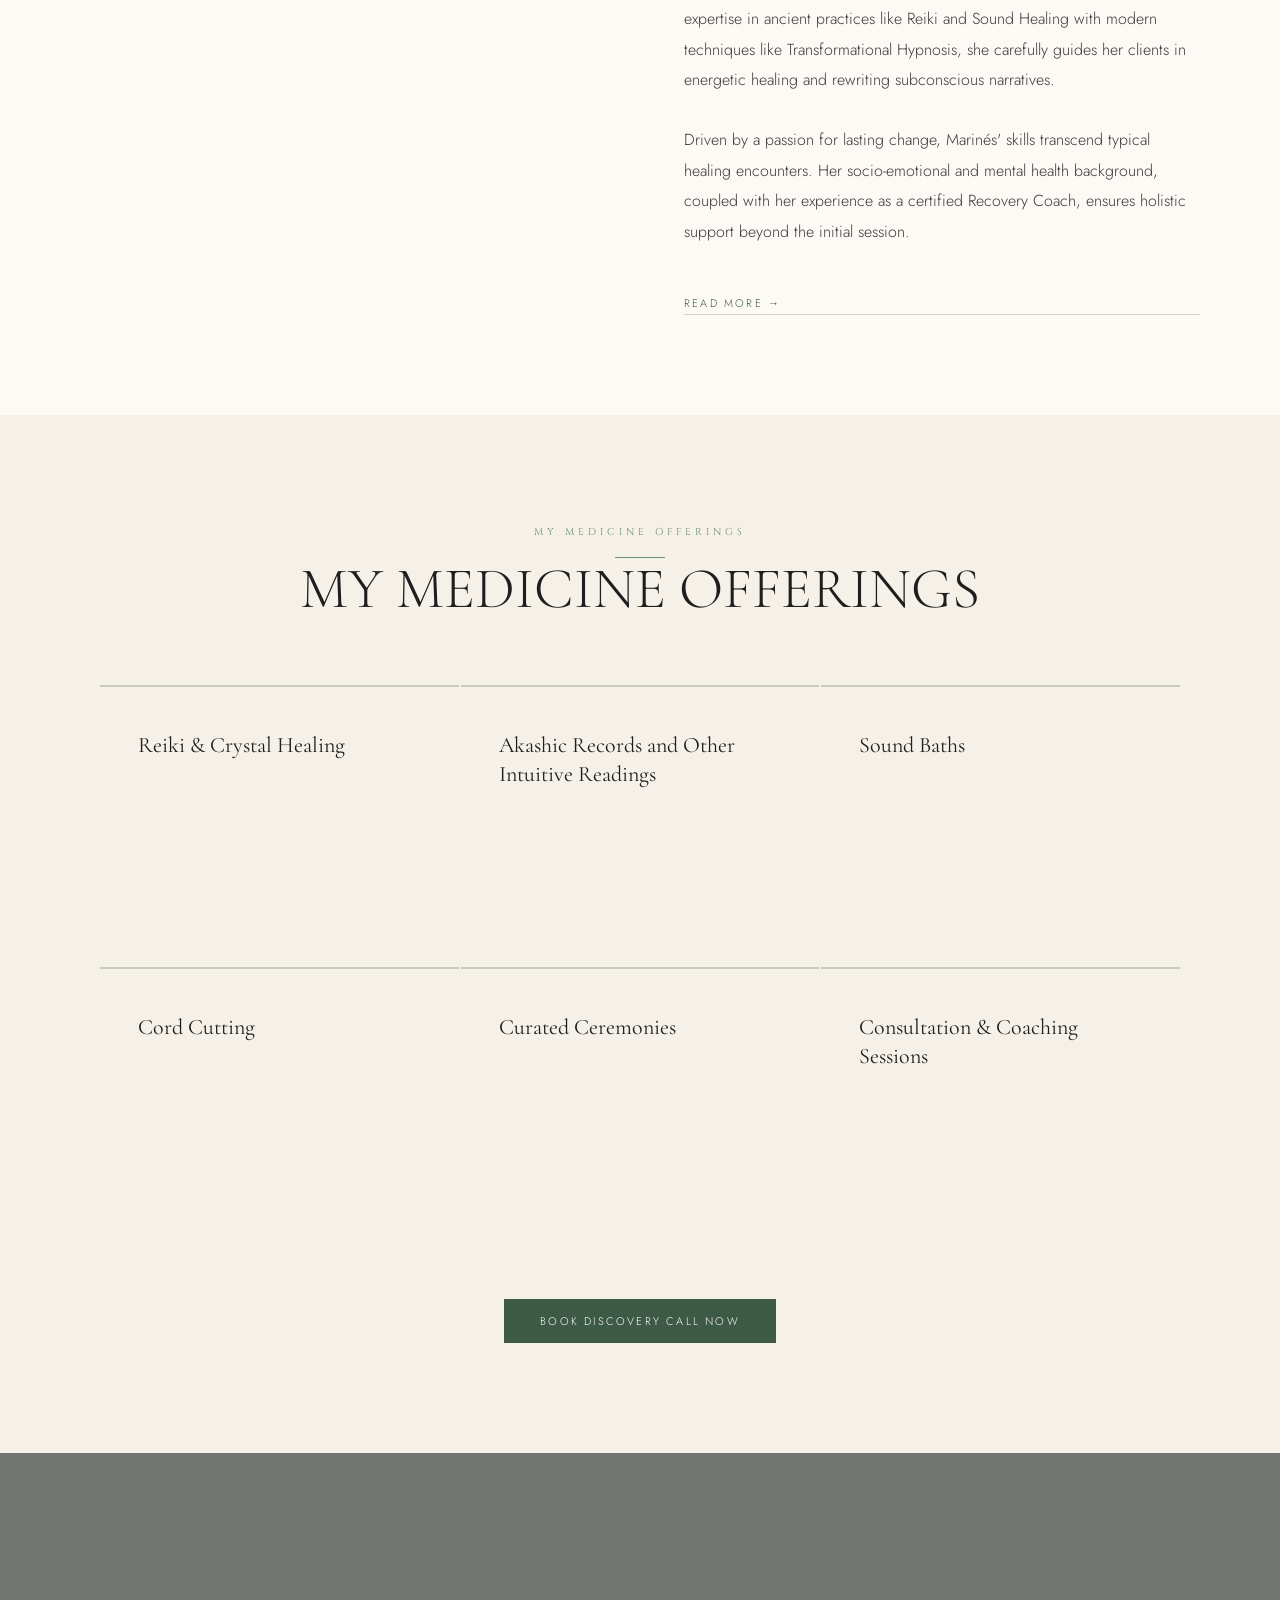
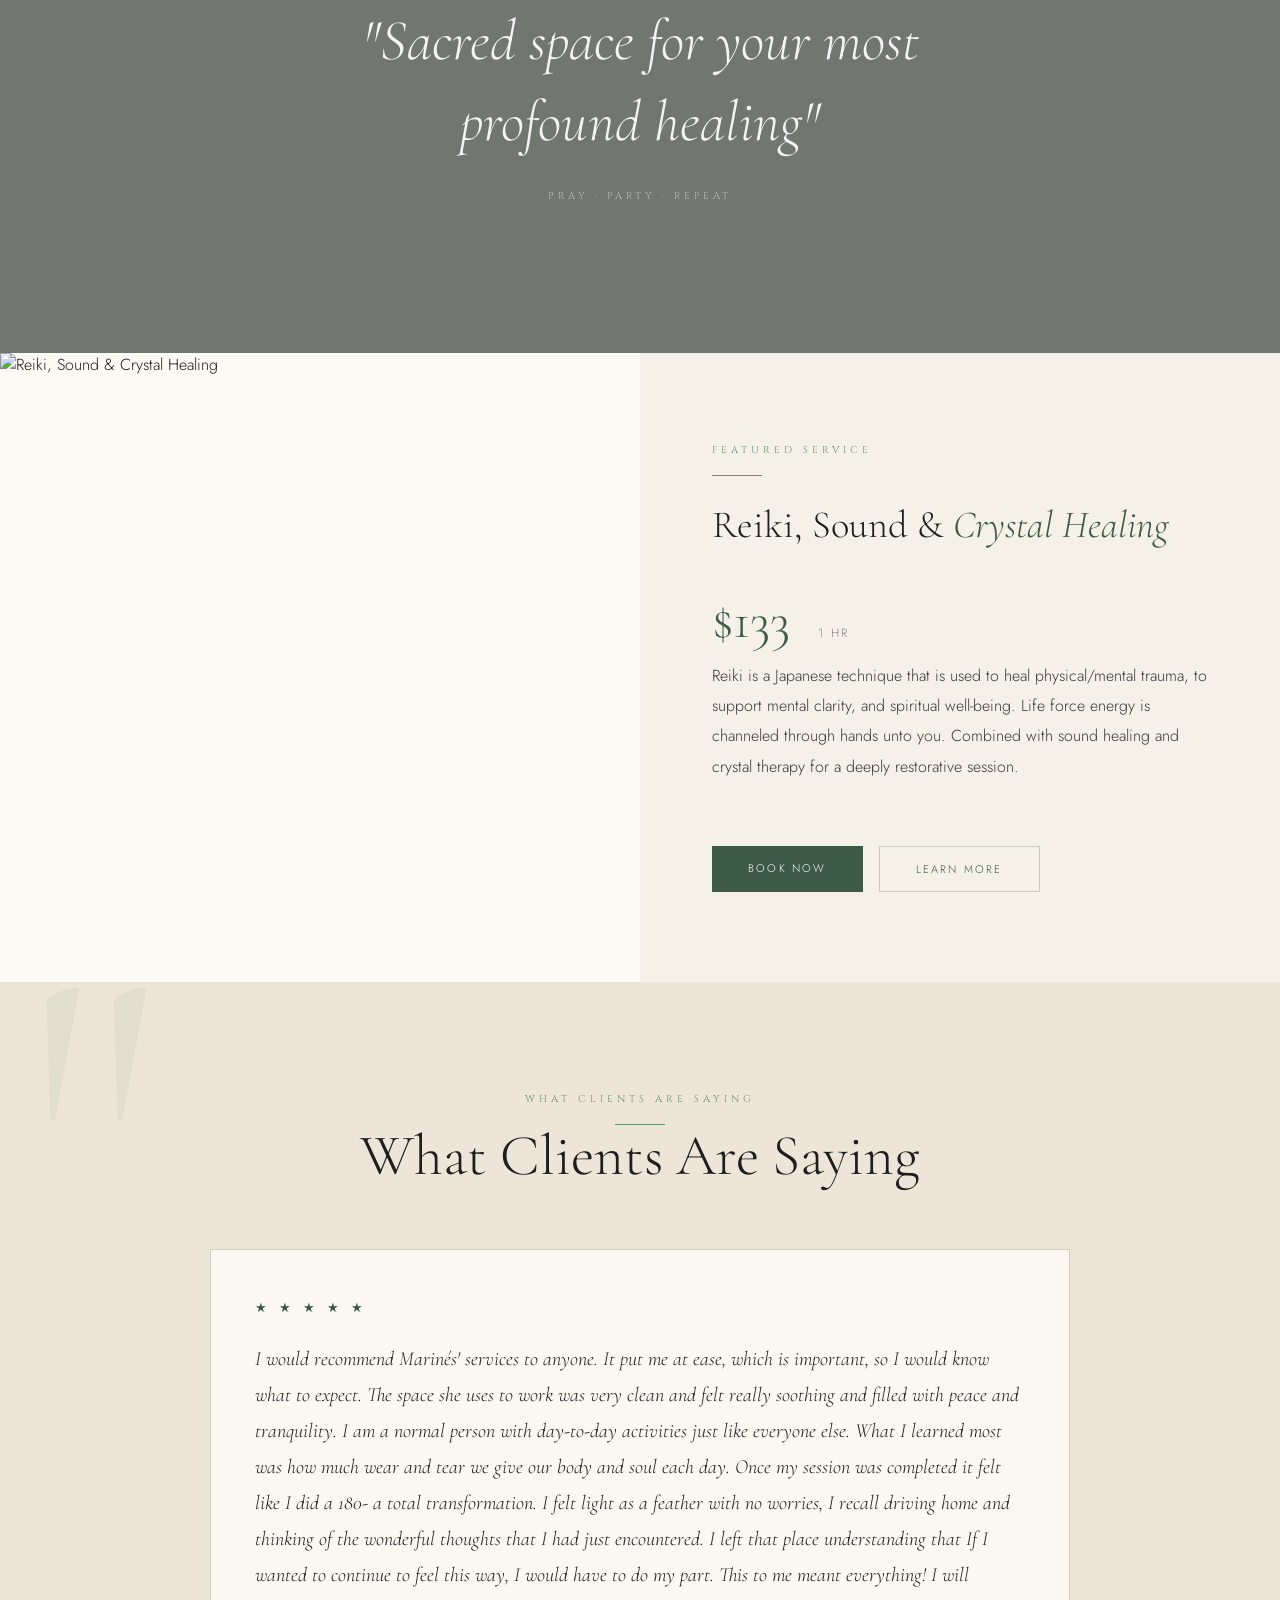
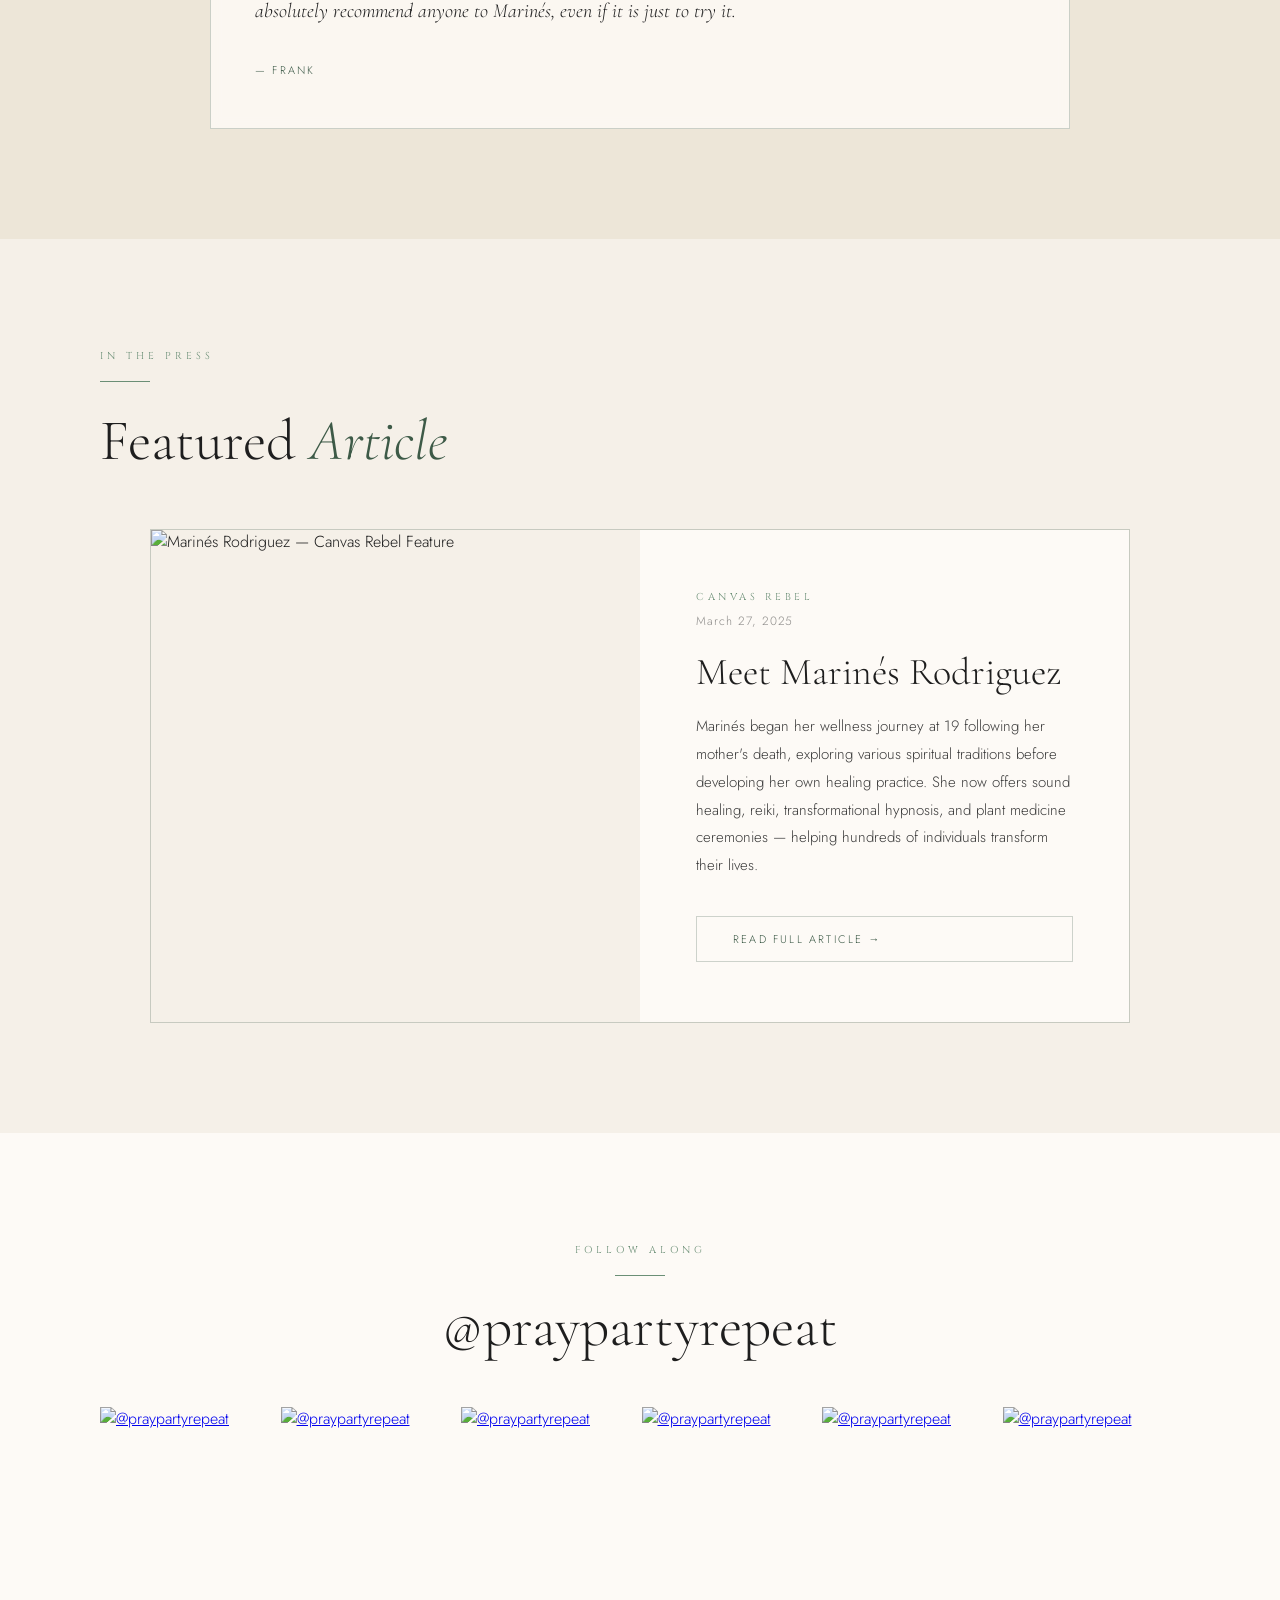
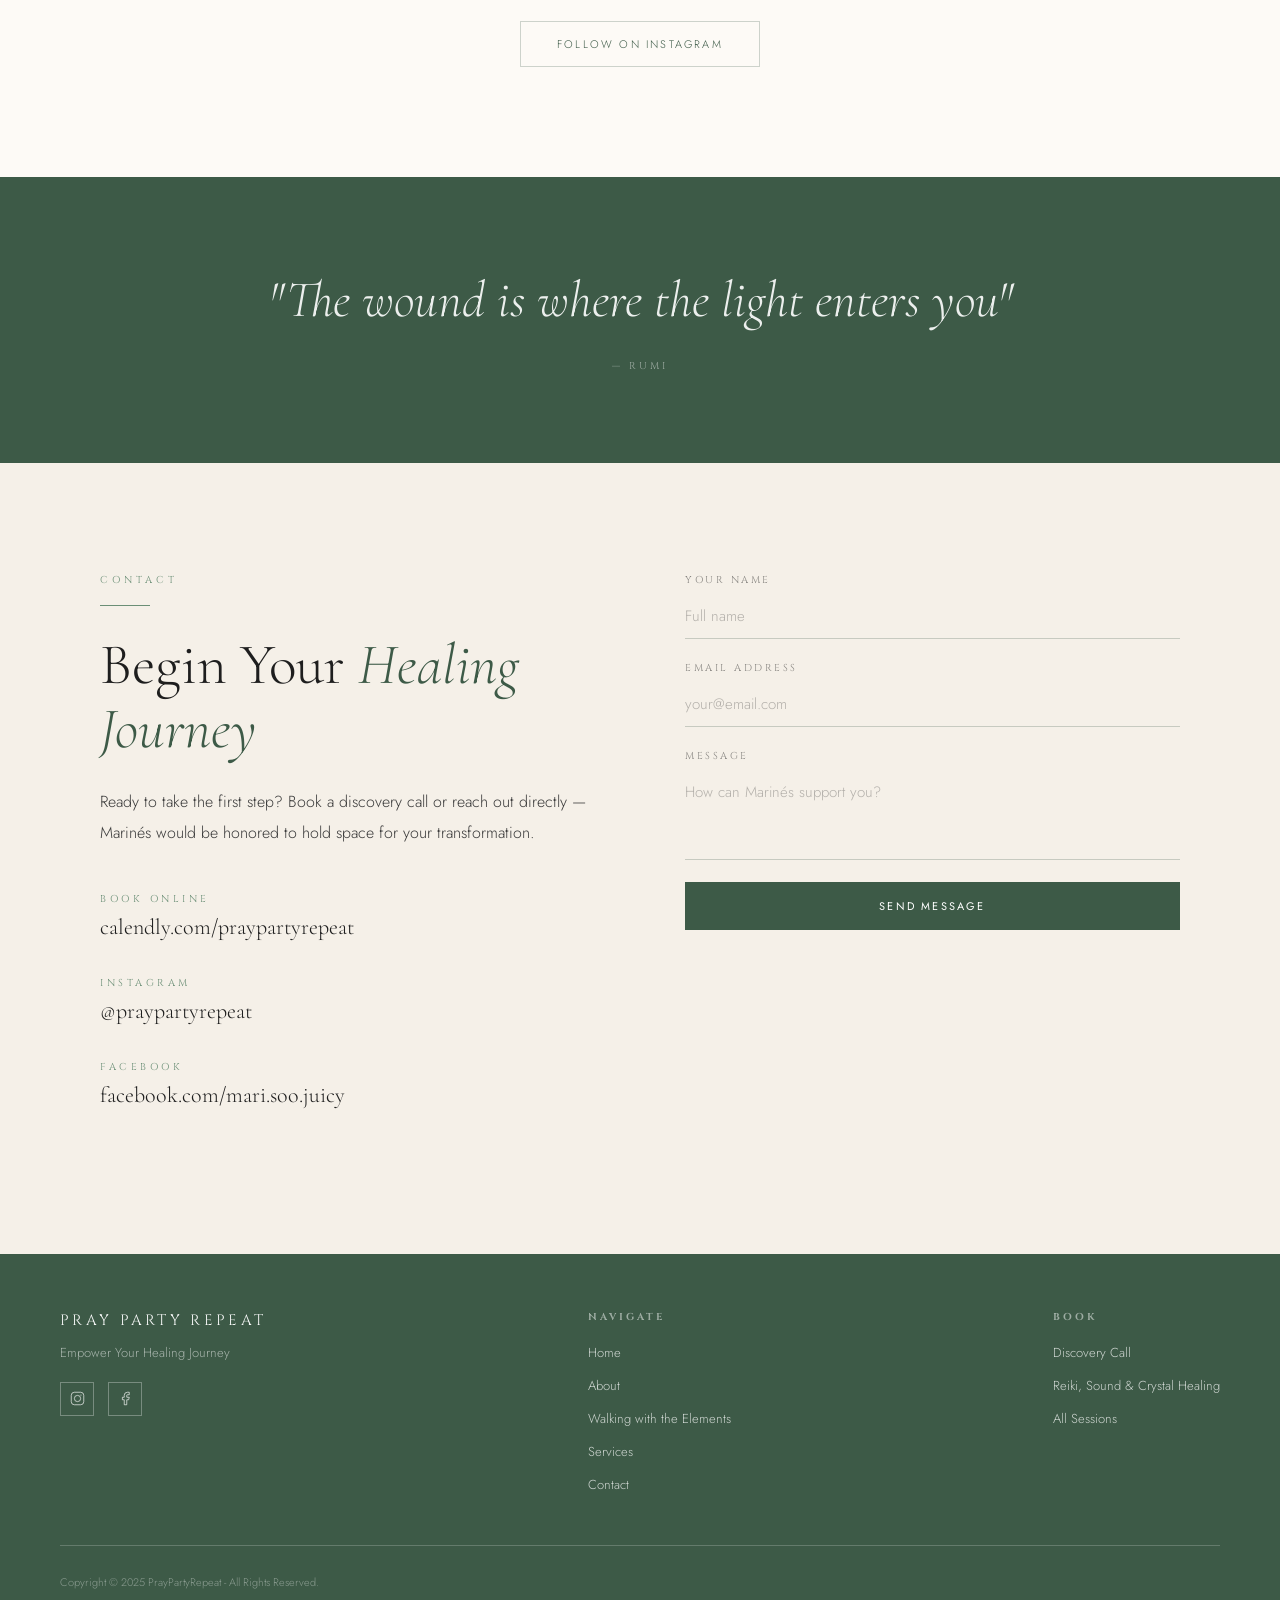
==== commit 1e6dd46c: "Add crystal cursor, hero image, meet section bleed, offering card images, parallax, news & Instagram" ====
--- a/index.html
+++ b/index.html
@@ -17,9 +17,9 @@
 }
 .hero-bg {
   position: absolute; inset: 0;
-  background-image: url('https://static.wixstatic.com/media/854f5a_33ec8b5e81774286801f5e6cfd65f35c~mv2.jpg');
+  background-image: url('https://cdn.canvasrebel.com/wp-content/uploads/2025/03/c-1741651375047-personal_1741651374726_1741651374726_marins_rodriguez_cacao.jpg');
   background-size: cover;
-  background-position: center;
+  background-position: center 30%;
   animation: kenburns 20s ease-in-out infinite alternate;
   transform-origin: center;
 }
@@ -31,9 +31,9 @@
   position: absolute; inset: 0;
   background: linear-gradient(
     to bottom,
-    rgba(30,30,30,0.35) 0%,
-    rgba(30,30,30,0.45) 50%,
-    rgba(30,30,30,0.72) 100%
+    rgba(20,20,20,0.4) 0%,
+    rgba(20,20,20,0.5) 50%,
+    rgba(20,20,20,0.75) 100%
   );
 }
 .hero-content {
@@ -99,32 +99,46 @@
 }
 .btn-ghost-white:hover { border-color: #fff; background: rgba(255,255,255,0.1); }
 
-/* ══ MEET MARINÉS ══════════════════════════════════════ */
+/* ══ MEET MARINÉS — FULL BLEED ═════════════════════════ */
 #meet {
   background: var(--bg);
+  padding: 0;
+  overflow: hidden;
 }
 .meet-grid {
   display: grid;
   grid-template-columns: 1fr 1fr;
-  gap: 90px;
-  align-items: center;
-}
-.meet-image-wrap {
+  min-height: 780px;
+  align-items: stretch;
+}
+.meet-image-bleed {
   position: relative;
-}
-.meet-image-wrap::before {
-  content: '';
+  overflow: hidden;
+}
+.meet-image-bleed img {
+  width: 100%;
+  height: 100%;
+  object-fit: cover;
+  object-position: center 15%;
+  display: block;
+}
+.meet-fade {
   position: absolute;
-  inset: -14px -14px 14px 14px;
-  border: 1px solid var(--hairline);
-  z-index: 0;
-}
-.meet-image-wrap img {
-  position: relative; z-index: 1;
-  width: 100%;
-  aspect-ratio: 1/1;
-  object-fit: cover;
-  display: block;
+  inset: 0;
+  background: linear-gradient(
+    to right,
+    transparent 40%,
+    rgba(253,250,246,0.45) 65%,
+    rgba(253,250,246,0.88) 82%,
+    rgba(253,250,246,1) 97%
+  );
+}
+.meet-text {
+  padding: 100px 80px 100px 44px;
+  display: flex;
+  flex-direction: column;
+  justify-content: center;
+  background: var(--bg);
 }
 .meet-text .body-text { max-width: 100%; margin-bottom: 16px; }
 
@@ -143,21 +157,39 @@
   margin-bottom: 52px;
 }
 .offering-card {
-  background: var(--bg);
-  padding: 44px 38px;
+  position: relative;
+  overflow: hidden;
   border-top: 2px solid var(--hairline);
-  position: relative; overflow: hidden;
-  transition: background 0.3s;
-}
+  min-height: 280px;
+  background-size: cover;
+  background-position: center;
+  transition: transform 0.4s ease;
+}
+.offering-card-overlay {
+  position: absolute;
+  inset: 0;
+  background: linear-gradient(
+    to bottom,
+    rgba(245,240,232,0.87) 0%,
+    rgba(245,240,232,0.97) 100%
+  );
+  transition: opacity 0.4s ease;
+}
+.offering-card:hover .offering-card-overlay { opacity: 0.72; }
 .offering-card::after {
   content: '';
   position: absolute; bottom:0; left:0; right:0; height:2px;
   background: var(--green);
   transform: scaleX(0); transform-origin: left;
   transition: transform 0.4s ease;
-}
-.offering-card:hover { background: var(--bg3); }
+  z-index: 2;
+}
 .offering-card:hover::after { transform: scaleX(1); }
+.offering-card-content {
+  position: relative;
+  z-index: 1;
+  padding: 44px 38px;
+}
 .offering-name {
   font-family: 'Cormorant Garamond', serif;
   font-size: 22px;
@@ -167,6 +199,51 @@
   line-height: 1.3;
 }
 .offerings-cta { text-align: center; }
+
+/* ══ PARALLAX BANNER ═══════════════════════════════════ */
+.parallax-banner {
+  position: relative;
+  height: 500px;
+  background-image: url('https://cdn.canvasrebel.com/wp-content/uploads/2025/03/c-1741651595283-1741651594532_marins_rodriguez_ltjournallaunch-068.jpg');
+  background-attachment: fixed;
+  background-size: cover;
+  background-position: center 40%;
+  display: flex;
+  align-items: center;
+  justify-content: center;
+  overflow: hidden;
+}
+.parallax-overlay {
+  position: absolute;
+  inset: 0;
+  background: rgba(20,30,25,0.60);
+}
+.parallax-content {
+  position: relative;
+  z-index: 1;
+  text-align: center;
+  padding: 0 40px;
+  max-width: 820px;
+}
+.parallax-quote {
+  font-family: 'Cormorant Garamond', serif;
+  font-size: clamp(28px, 4.5vw, 58px);
+  font-weight: 300;
+  font-style: italic;
+  color: rgba(255,255,255,0.92);
+  line-height: 1.4;
+  margin-bottom: 20px;
+}
+.parallax-attr {
+  font-family: 'Cinzel', serif;
+  font-size: 10px;
+  letter-spacing: 0.35em;
+  text-transform: uppercase;
+  color: rgba(255,255,255,0.5);
+}
+@media (max-width: 768px) {
+  .parallax-banner { background-attachment: scroll; }
+}
 
 /* ══ FEATURED SERVICE ══════════════════════════════════ */
 #featured {
@@ -247,6 +324,107 @@
   color: var(--green);
 }
 
+/* ══ NEWS SECTION ══════════════════════════════════════ */
+#news {
+  background: var(--bg2);
+}
+.news-header { margin-bottom: 56px; }
+.news-card {
+  display: grid;
+  grid-template-columns: 1fr 1fr;
+  border: 1px solid var(--hairline);
+  overflow: hidden;
+  max-width: 980px;
+  margin: 0 auto;
+}
+.news-card-image {
+  position: relative;
+  min-height: 420px;
+  overflow: hidden;
+}
+.news-card-image img {
+  position: absolute; inset: 0;
+  width: 100%; height: 100%;
+  object-fit: cover;
+  object-position: center 25%;
+  transition: transform 8s ease;
+}
+.news-card:hover .news-card-image img { transform: scale(1.04); }
+.news-card-content {
+  padding: 60px 56px;
+  background: var(--bg);
+  display: flex;
+  flex-direction: column;
+  justify-content: center;
+}
+.news-source {
+  font-family: 'Cinzel', serif;
+  font-size: 10px;
+  letter-spacing: 0.35em;
+  text-transform: uppercase;
+  color: var(--green-lt);
+  display: block;
+  margin-bottom: 8px;
+}
+.news-date {
+  font-family: 'Jost', sans-serif;
+  font-size: 12px;
+  color: var(--muted);
+  letter-spacing: 0.08em;
+  margin-bottom: 20px;
+  display: block;
+}
+.news-title {
+  font-family: 'Cormorant Garamond', serif;
+  font-size: clamp(26px, 3vw, 38px);
+  font-weight: 300;
+  color: var(--charcoal);
+  line-height: 1.2;
+  margin-bottom: 18px;
+}
+.news-excerpt {
+  font-size: 15px;
+  line-height: 1.85;
+  color: var(--body);
+  margin-bottom: 36px;
+}
+
+/* ══ INSTAGRAM SECTION ═════════════════════════════════ */
+#instagram {
+  background: var(--bg);
+}
+.ig-header {
+  text-align: center;
+  margin-bottom: 48px;
+}
+.ig-grid {
+  display: grid;
+  grid-template-columns: repeat(6, 1fr);
+  gap: 3px;
+  margin-bottom: 36px;
+}
+.ig-item {
+  aspect-ratio: 1;
+  overflow: hidden;
+  position: relative;
+  display: block;
+}
+.ig-item img {
+  width: 100%; height: 100%;
+  object-fit: cover;
+  display: block;
+  transition: transform 0.5s ease;
+}
+.ig-item:hover img { transform: scale(1.08); }
+.ig-item::after {
+  content: '';
+  position: absolute; inset: 0;
+  background: rgba(61,90,71,0);
+  transition: background 0.3s;
+}
+.ig-item:hover::after { background: rgba(61,90,71,0.22); }
+.ig-cta { text-align: center; }
+
 /* ══ QUOTE BANNER ══════════════════════════════════════ */
 #quote-banner {
   background: var(--green);
@@ -290,13 +468,29 @@
 
 /* ══ RESPONSIVE ════════════════════════════════════════ */
 @media (max-width: 900px) {
-  .meet-grid, .featured-inner, .contact-grid { grid-template-columns: 1fr; gap: 48px; }
+  .meet-grid { grid-template-columns: 1fr; min-height: auto; }
+  .meet-image-bleed { min-height: 480px; }
+  .meet-fade {
+    background: linear-gradient(
+      to bottom,
+      transparent 55%,
+      rgba(253,250,246,0.7) 80%,
+      rgba(253,250,246,1) 100%
+    );
+  }
+  .meet-text { padding: 56px 24px; }
+  .featured-inner, .contact-grid { grid-template-columns: 1fr; gap: 48px; }
   .featured-image { min-height: 300px; }
   .featured-content { padding: 56px 24px; }
   .offerings-grid { grid-template-columns: 1fr 1fr; }
+  .news-card { grid-template-columns: 1fr; }
+  .news-card-image { min-height: 280px; }
+  .news-card-content { padding: 44px 28px; }
+  .ig-grid { grid-template-columns: repeat(3, 1fr); }
 }
 @media (max-width: 600px) {
   .offerings-grid { grid-template-columns: 1fr; }
+  .ig-grid { grid-template-columns: repeat(3, 1fr); }
 }
 </style>
 </head>
@@ -340,31 +534,30 @@
   </div>
 </div>
 
-<!-- ══ MEET MARINÉS ══════════════════════════════════ -->
+<!-- ══ MEET MARINÉS — FULL BLEED ════════════════════ -->
 <section id="meet">
-  <div class="container">
-    <div class="meet-grid">
-      <div class="meet-image-wrap reveal">
-        <img
-          src="https://static.wixstatic.com/media/854f5a_abb4bfe8234c4489b381d0831a2d2a1b~mv2.jpeg/v1/crop/x_105,y_0,w_796,h_796/fill/w_840,h_840,al_c,q_85,usm_0.66_1.00_0.01,enc_avif,quality_auto/unnamed.jpeg"
-          alt="Marinés — Ceremonial Space Holder"
-        />
-      </div>
-      <div class="meet-text reveal d2">
-        <span class="eyebrow">Meet Marinés</span>
-        <div class="hairline"></div>
-        <h2 class="section-title">A dedicated <em>Ceremonial Space Holder</em>, and a facilitator of profound transformation</h2>
-        <p class="body-text">
-          Marinés is a dedicated Ceremonial Space Holder, and a facilitator of profound transformation.
-        </p>
-        <p class="body-text" style="margin-top:14px;">
-          Equipped with a rich tapestry of healing modalities, she empowers individuals to embark on personalized journeys of self-discovery. Combining her expertise in ancient practices like Reiki and Sound Healing with modern techniques like Transformational Hypnosis, she carefully guides her clients in energetic healing and rewriting subconscious narratives.
-        </p>
-        <p class="body-text" style="margin-top:14px;">
-          Driven by a passion for lasting change, Marinés' skills transcend typical healing encounters. Her socio-emotional and mental health background, coupled with her experience as a certified Recovery Coach, ensures holistic support beyond the initial session. By addressing core wounds and behavioral patterns, she empowers her clients to experience lasting transformation and blossom into their most empowered selves.
-        </p>
-        <a href="about.html" class="text-link" style="margin-top:32px;">Read More →</a>
-      </div>
+  <div class="meet-grid">
+    <div class="meet-image-bleed reveal">
+      <img
+        src="https://static.wixstatic.com/media/854f5a_abb4bfe8234c4489b381d0831a2d2a1b~mv2.jpeg/v1/crop/x_105,y_0,w_796,h_796/fill/w_840,h_840,al_c,q_85,usm_0.66_1.00_0.01,enc_avif,quality_auto/unnamed.jpeg"
+        alt="Marinés — Ceremonial Space Holder"
+      />
+      <div class="meet-fade"></div>
+    </div>
+    <div class="meet-text reveal d2">
+      <span class="eyebrow">Meet Marinés</span>
+      <div class="hairline"></div>
+      <h2 class="section-title">A dedicated <em>Ceremonial Space Holder</em>, and a facilitator of profound transformation</h2>
+      <p class="body-text">
+        Marinés is a dedicated Ceremonial Space Holder, and a facilitator of profound transformation.
+      </p>
+      <p class="body-text" style="margin-top:14px;">
+        Equipped with a rich tapestry of healing modalities, she empowers individuals to embark on personalized journeys of self-discovery. Combining her expertise in ancient practices like Reiki and Sound Healing with modern techniques like Transformational Hypnosis, she carefully guides her clients in energetic healing and rewriting subconscious narratives.
+      </p>
+      <p class="body-text" style="margin-top:14px;">
+        Driven by a passion for lasting change, Marinés' skills transcend typical healing encounters. Her socio-emotional and mental health background, coupled with her experience as a certified Recovery Coach, ensures holistic support beyond the initial session.
+      </p>
+      <a href="about.html" class="text-link" style="margin-top:32px;">Read More →</a>
     </div>
   </div>
 </section>
@@ -378,30 +571,70 @@
       <h2 class="section-title" style="text-align:center;">MY MEDICINE OFFERINGS</h2>
     </div>
     <div class="offerings-grid">
-      <div class="offering-card reveal d1">
-        <p class="offering-name">Reiki &amp; Crystal Healing</p>
-      </div>
-      <div class="offering-card reveal d2">
-        <p class="offering-name">Akashic Records and Other Intuitive Readings</p>
-      </div>
-      <div class="offering-card reveal d3">
-        <p class="offering-name">Sound Baths</p>
-      </div>
-      <div class="offering-card reveal d1">
-        <p class="offering-name">Cord Cutting</p>
-      </div>
-      <div class="offering-card reveal d2">
-        <p class="offering-name">Curated Ceremonies</p>
-      </div>
-      <div class="offering-card reveal d3">
-        <p class="offering-name">Consultation &amp; Coaching Sessions</p>
-      </div>
+
+      <div class="offering-card reveal d1"
+        style="background-image:url('https://cdn.canvasrebel.com/wp-content/uploads/2025/03/c-1741651404085-1741651403775_marins_rodriguez_white-bowls.jpg')">
+        <div class="offering-card-overlay"></div>
+        <div class="offering-card-content">
+          <p class="offering-name">Reiki &amp; Crystal Healing</p>
+        </div>
+      </div>
+
+      <div class="offering-card reveal d2"
+        style="background-image:url('https://cdn.canvasrebel.com/wp-content/uploads/2025/03/c-1741651409395-1741651409087_marins_rodriguez_books.jpg')">
+        <div class="offering-card-overlay"></div>
+        <div class="offering-card-content">
+          <p class="offering-name">Akashic Records and Other Intuitive Readings</p>
+        </div>
+      </div>
+
+      <div class="offering-card reveal d3"
+        style="background-image:url('https://cdn.canvasrebel.com/wp-content/uploads/2025/03/c-1741651416027-1741651415692_marins_rodriguez_guitar.jpg')">
+        <div class="offering-card-overlay"></div>
+        <div class="offering-card-content">
+          <p class="offering-name">Sound Baths</p>
+        </div>
+      </div>
+
+      <div class="offering-card reveal d1"
+        style="background-image:url('https://cdn.canvasrebel.com/wp-content/uploads/2025/03/c-1741651610981-1741651610627_marins_rodriguez_img_9285.jpg')">
+        <div class="offering-card-overlay"></div>
+        <div class="offering-card-content">
+          <p class="offering-name">Cord Cutting</p>
+        </div>
+      </div>
+
+      <div class="offering-card reveal d2"
+        style="background-image:url('https://cdn.canvasrebel.com/wp-content/uploads/2025/03/c-1741651595283-1741651594532_marins_rodriguez_ltjournallaunch-068.jpg')">
+        <div class="offering-card-overlay"></div>
+        <div class="offering-card-content">
+          <p class="offering-name">Curated Ceremonies</p>
+        </div>
+      </div>
+
+      <div class="offering-card reveal d3"
+        style="background-image:url('https://cdn.canvasrebel.com/wp-content/uploads/2025/03/c-1741651375047-personal_1741651374726_1741651374726_marins_rodriguez_cacao.jpg')">
+        <div class="offering-card-overlay"></div>
+        <div class="offering-card-content">
+          <p class="offering-name">Consultation &amp; Coaching Sessions</p>
+        </div>
+      </div>
+
     </div>
     <div class="offerings-cta reveal">
       <a href="https://calendly.com/praypartyrepeat/discoverycall" target="_blank" class="btn-green">Book Discovery Call Now</a>
     </div>
   </div>
 </section>
+
+<!-- ══ PARALLAX BANNER ═══════════════════════════════ -->
+<div class="parallax-banner">
+  <div class="parallax-overlay"></div>
+  <div class="parallax-content">
+    <p class="parallax-quote reveal">"Sacred space for your most profound healing"</p>
+    <span class="parallax-attr reveal d2">Pray · Party · Repeat</span>
+  </div>
+</div>
 
 <!-- ══ FEATURED SERVICE ══════════════════════════════ -->
 <section id="featured">
@@ -444,12 +677,71 @@
     <div class="testi-card reveal d2">
       <div class="testi-stars">★ ★ ★ ★ ★</div>
       <p class="testi-text">
-        I would recommend Marinés' services to anyone. It put me at ease, which is important, so I would know what to expect. The space she uses to work was very clean and felt really soothing and filled with peace and tranquility. I am a normal person with day-to-day activities just like everyone else. What I learned most was how much wear and tear we give our body and soul each day. Once my session was completed it felt like I did a 180- a total transformation. I felt light as a feather with no worries, I recall driving home and thinking of the wonderful thoughts that I had just encountered. I left that place understanding that If I wanted to continue to feel this way, I would have to do my part. This to me meant everything! I will absolutely recommend anyone to Marinés, even if it is just to try it. To those that do, good luck on your new journey.
+        I would recommend Marinés' services to anyone. It put me at ease, which is important, so I would know what to expect. The space she uses to work was very clean and felt really soothing and filled with peace and tranquility. I am a normal person with day-to-day activities just like everyone else. What I learned most was how much wear and tear we give our body and soul each day. Once my session was completed it felt like I did a 180- a total transformation. I felt light as a feather with no worries, I recall driving home and thinking of the wonderful thoughts that I had just encountered. I left that place understanding that If I wanted to continue to feel this way, I would have to do my part. This to me meant everything! I will absolutely recommend anyone to Marinés, even if it is just to try it.
       </p>
       <span class="testi-author">— Frank</span>
     </div>
-    <div style="text-align:center; margin-top:20px; color: var(--muted); font-family:'Cormorant Garamond',serif; font-size:17px; font-style:italic; padding-bottom:8px;" class="reveal d3">
-      Rachel Willis
+  </div>
+</section>
+
+<!-- ══ NEWS / PRESS ═══════════════════════════════════ -->
+<section id="news">
+  <div class="container">
+    <div class="news-header reveal">
+      <span class="eyebrow">In The Press</span>
+      <div class="hairline"></div>
+      <h2 class="section-title">Featured <em>Article</em></h2>
+    </div>
+    <div class="news-card reveal d2">
+      <div class="news-card-image">
+        <img
+          src="https://cdn.canvasrebel.com/wp-content/uploads/2025/03/c-1741651610981-1741651610627_marins_rodriguez_img_9285.jpg"
+          alt="Marinés Rodriguez — Canvas Rebel Feature"
+        />
+      </div>
+      <div class="news-card-content">
+        <span class="news-source">Canvas Rebel</span>
+        <span class="news-date">March 27, 2025</span>
+        <h3 class="news-title">Meet Marinés Rodriguez</h3>
+        <p class="news-excerpt">
+          Marinés began her wellness journey at 19 following her mother's death, exploring various spiritual traditions before developing her own healing practice. She now offers sound healing, reiki, transformational hypnosis, and plant medicine ceremonies — helping hundreds of individuals transform their lives.
+        </p>
+        <a href="https://canvasrebel.com/meet-marines-rodriguez/" target="_blank" class="btn-outline">Read Full Article →</a>
+      </div>
+    </div>
+  </div>
+</section>
+
+<!-- ══ INSTAGRAM FEED ═════════════════════════════════ -->
+<section id="instagram">
+  <div class="container">
+    <div class="ig-header reveal">
+      <span class="eyebrow">Follow Along</span>
+      <div class="hairline" style="margin:0 auto 20px;"></div>
+      <h2 class="section-title" style="text-align:center;">@praypartyrepeat</h2>
+    </div>
+    <div class="ig-grid reveal d2">
+      <a href="https://www.instagram.com/praypartyrepeat/" target="_blank" class="ig-item">
+        <img src="https://cdn.canvasrebel.com/wp-content/uploads/2025/03/c-1741651375047-personal_1741651374726_1741651374726_marins_rodriguez_cacao.jpg" alt="@praypartyrepeat" />
+      </a>
+      <a href="https://www.instagram.com/praypartyrepeat/" target="_blank" class="ig-item">
+        <img src="https://cdn.canvasrebel.com/wp-content/uploads/2025/03/c-1741651404085-1741651403775_marins_rodriguez_white-bowls.jpg" alt="@praypartyrepeat" />
+      </a>
+      <a href="https://www.instagram.com/praypartyrepeat/" target="_blank" class="ig-item">
+        <img src="https://cdn.canvasrebel.com/wp-content/uploads/2025/03/c-1741651409395-1741651409087_marins_rodriguez_books.jpg" alt="@praypartyrepeat" />
+      </a>
+      <a href="https://www.instagram.com/praypartyrepeat/" target="_blank" class="ig-item">
+        <img src="https://cdn.canvasrebel.com/wp-content/uploads/2025/03/c-1741651416027-1741651415692_marins_rodriguez_guitar.jpg" alt="@praypartyrepeat" />
+      </a>
+      <a href="https://www.instagram.com/praypartyrepeat/" target="_blank" class="ig-item">
+        <img src="https://cdn.canvasrebel.com/wp-content/uploads/2025/03/c-1741651595283-1741651594532_marins_rodriguez_ltjournallaunch-068.jpg" alt="@praypartyrepeat" />
+      </a>
+      <a href="https://www.instagram.com/praypartyrepeat/" target="_blank" class="ig-item">
+        <img src="https://cdn.canvasrebel.com/wp-content/uploads/2025/03/c-1741651610981-1741651610627_marins_rodriguez_img_9285.jpg" alt="@praypartyrepeat" />
+      </a>
+    </div>
+    <div class="ig-cta reveal d3">
+      <a href="https://www.instagram.com/praypartyrepeat/" target="_blank" class="btn-outline">Follow on Instagram</a>
     </div>
   </div>
 </section>
@@ -458,7 +750,7 @@
 <section id="quote-banner">
   <div class="container">
     <p class="quote-text reveal">"The wound is where the light enters you"</p>
-    <span class="quote-attr reveal d2">— <a href="https://meetlalo.com/" target="_blank">Rumi</a></span>
+    <span class="quote-attr reveal d2">— Rumi</span>
   </div>
 </section>
 
--- a/style.css
+++ b/style.css
@@ -37,21 +37,26 @@
 /* ── CURSOR ──────────────────────────────── */
 html, html *, html *::before, html *::after { cursor: none !important; }
 #cursor {
-  width: 14px; height: 14px;
-  border: 1px solid var(--green);
-  border-radius: 50%;
+  width: 22px; height: 26px;
+  background: linear-gradient(160deg,
+    rgba(255,255,255,0.95) 0%,
+    rgba(107,143,118,0.75) 40%,
+    rgba(61,90,71,0.9) 100%
+  );
+  clip-path: polygon(50% 0%, 90% 30%, 80% 100%, 20% 100%, 10% 30%);
   position: fixed; top: 0; left: 0;
   pointer-events: none; z-index: 9999;
-  transition: transform 0.15s ease, background 0.15s ease;
-  margin: -7px 0 0 -7px;
+  transition: transform 0.15s ease;
+  margin: -13px 0 0 -11px;
+  filter: drop-shadow(0 2px 8px rgba(107,143,118,0.55));
 }
 #cursor-dot {
-  width: 4px; height: 4px;
-  background: var(--green);
-  border-radius: 50%;
+  width: 5px; height: 5px;
+  background: rgba(255,255,255,0.92);
+  clip-path: polygon(50% 0%, 100% 50%, 50% 100%, 0% 50%);
   position: fixed; top: 0; left: 0;
   pointer-events: none; z-index: 9999;
-  margin: -2px 0 0 -2px;
+  margin: -2.5px 0 0 -2.5px;
 }
 
 /* ── NAV ──────────────────────────────────── */
